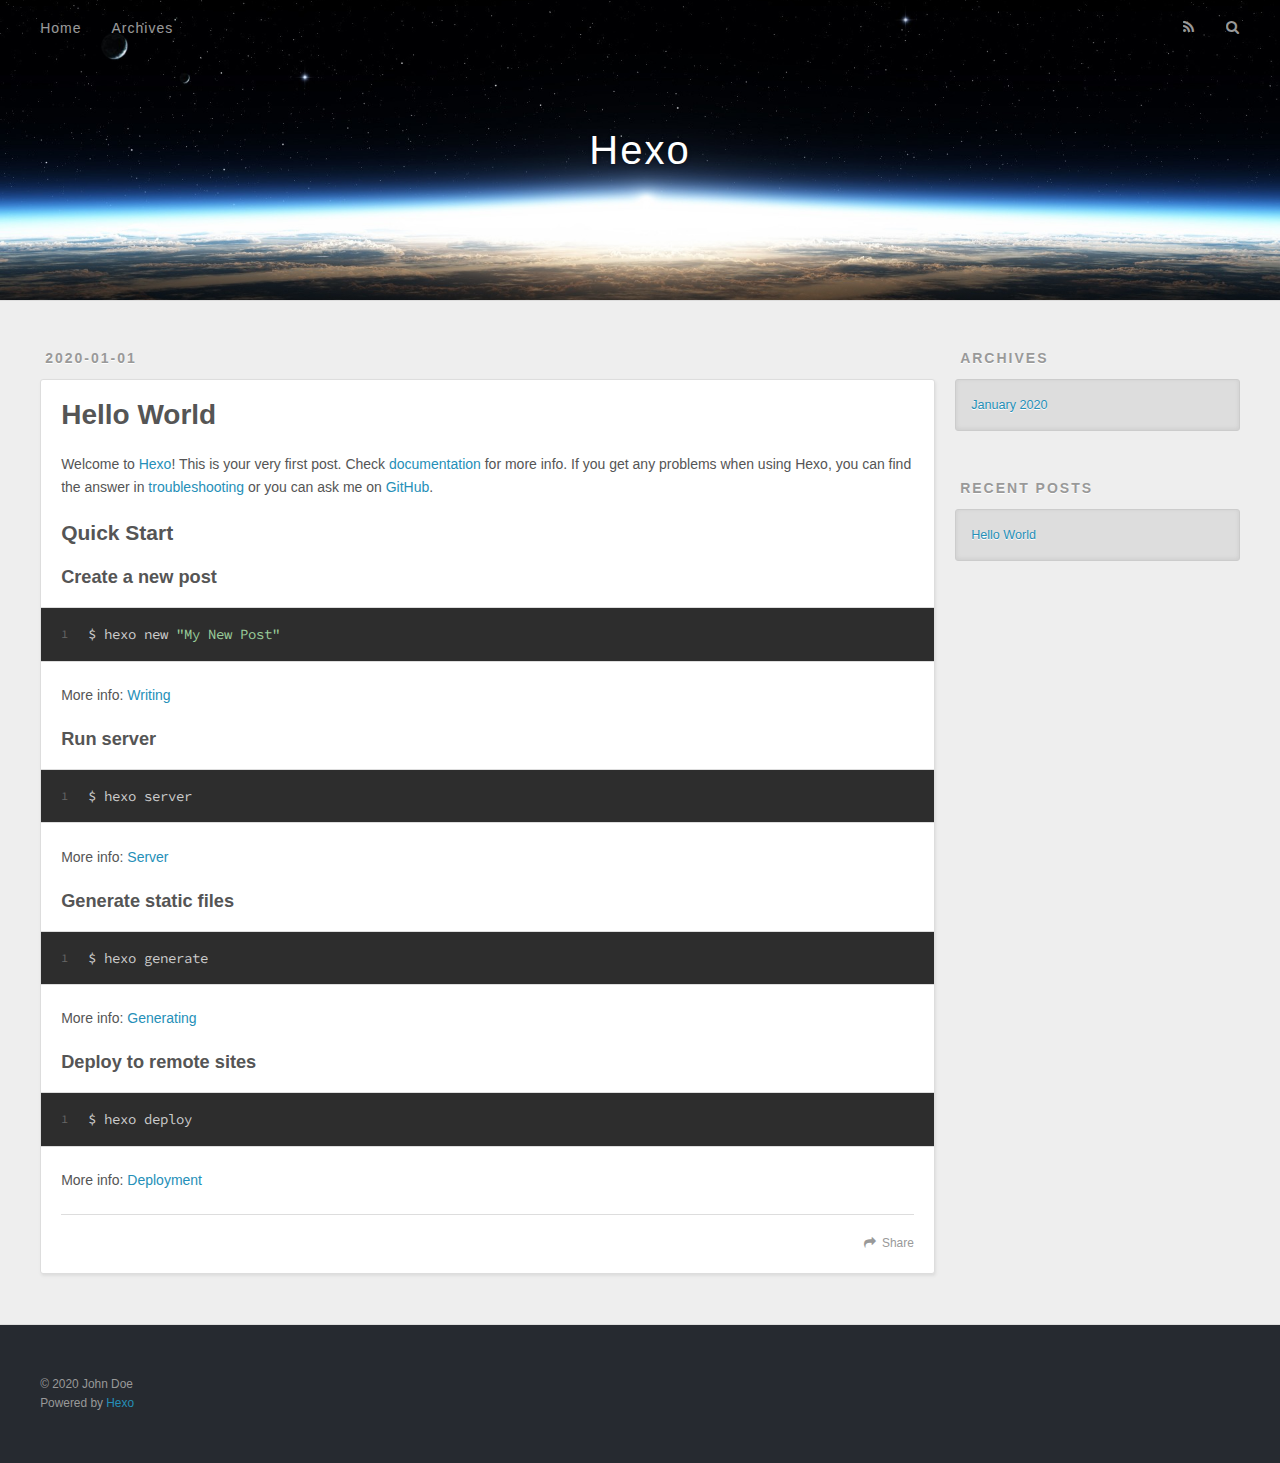
==== index.html @ fbe67709 "Site updated: 2020-01-01 16:52:00" ====
<!DOCTYPE html>
<html>
<head>
  <meta charset="utf-8">
  

  
  <title>Hexo</title>
  <meta name="viewport" content="width=device-width, initial-scale=1, maximum-scale=1">
  <meta property="og:type" content="website">
<meta property="og:title" content="Hexo">
<meta property="og:url" content="http://yoursite.com/index.html">
<meta property="og:site_name" content="Hexo">
<meta property="og:locale" content="en_US">
<meta property="article:author" content="John Doe">
<meta name="twitter:card" content="summary">
  
    <link rel="alternate" href="/atom.xml" title="Hexo" type="application/atom+xml">
  
  
    <link rel="icon" href="/favicon.png">
  
  
    <link href="//fonts.googleapis.com/css?family=Source+Code+Pro" rel="stylesheet" type="text/css">
  
  
<link rel="stylesheet" href="/css/style.css">

<meta name="generator" content="Hexo 4.2.0"></head>

<body>
  <div id="container">
    <div id="wrap">
      <header id="header">
  <div id="banner"></div>
  <div id="header-outer" class="outer">
    <div id="header-title" class="inner">
      <h1 id="logo-wrap">
        <a href="/" id="logo">Hexo</a>
      </h1>
      
    </div>
    <div id="header-inner" class="inner">
      <nav id="main-nav">
        <a id="main-nav-toggle" class="nav-icon"></a>
        
          <a class="main-nav-link" href="/">Home</a>
        
          <a class="main-nav-link" href="/archives">Archives</a>
        
      </nav>
      <nav id="sub-nav">
        
          <a id="nav-rss-link" class="nav-icon" href="/atom.xml" title="RSS Feed"></a>
        
        <a id="nav-search-btn" class="nav-icon" title="Search"></a>
      </nav>
      <div id="search-form-wrap">
        <form action="//google.com/search" method="get" accept-charset="UTF-8" class="search-form"><input type="search" name="q" class="search-form-input" placeholder="Search"><button type="submit" class="search-form-submit">&#xF002;</button><input type="hidden" name="sitesearch" value="http://yoursite.com"></form>
      </div>
    </div>
  </div>
</header>
      <div class="outer">
        <section id="main">
  
    <article id="post-hello-world" class="article article-type-post" itemscope itemprop="blogPost">
  <div class="article-meta">
    <a href="/2020/01/01/hello-world/" class="article-date">
  <time datetime="2020-01-01T08:36:13.190Z" itemprop="datePublished">2020-01-01</time>
</a>
    
  </div>
  <div class="article-inner">
    
    
      <header class="article-header">
        
  
    <h1 itemprop="name">
      <a class="article-title" href="/2020/01/01/hello-world/">Hello World</a>
    </h1>
  

      </header>
    
    <div class="article-entry" itemprop="articleBody">
      
        <p>Welcome to <a href="https://hexo.io/" target="_blank" rel="noopener">Hexo</a>! This is your very first post. Check <a href="https://hexo.io/docs/" target="_blank" rel="noopener">documentation</a> for more info. If you get any problems when using Hexo, you can find the answer in <a href="https://hexo.io/docs/troubleshooting.html" target="_blank" rel="noopener">troubleshooting</a> or you can ask me on <a href="https://github.com/hexojs/hexo/issues" target="_blank" rel="noopener">GitHub</a>.</p>
<h2 id="Quick-Start"><a href="#Quick-Start" class="headerlink" title="Quick Start"></a>Quick Start</h2><h3 id="Create-a-new-post"><a href="#Create-a-new-post" class="headerlink" title="Create a new post"></a>Create a new post</h3><figure class="highlight bash"><table><tr><td class="gutter"><pre><span class="line">1</span><br></pre></td><td class="code"><pre><span class="line">$ hexo new <span class="string">"My New Post"</span></span><br></pre></td></tr></table></figure>

<p>More info: <a href="https://hexo.io/docs/writing.html" target="_blank" rel="noopener">Writing</a></p>
<h3 id="Run-server"><a href="#Run-server" class="headerlink" title="Run server"></a>Run server</h3><figure class="highlight bash"><table><tr><td class="gutter"><pre><span class="line">1</span><br></pre></td><td class="code"><pre><span class="line">$ hexo server</span><br></pre></td></tr></table></figure>

<p>More info: <a href="https://hexo.io/docs/server.html" target="_blank" rel="noopener">Server</a></p>
<h3 id="Generate-static-files"><a href="#Generate-static-files" class="headerlink" title="Generate static files"></a>Generate static files</h3><figure class="highlight bash"><table><tr><td class="gutter"><pre><span class="line">1</span><br></pre></td><td class="code"><pre><span class="line">$ hexo generate</span><br></pre></td></tr></table></figure>

<p>More info: <a href="https://hexo.io/docs/generating.html" target="_blank" rel="noopener">Generating</a></p>
<h3 id="Deploy-to-remote-sites"><a href="#Deploy-to-remote-sites" class="headerlink" title="Deploy to remote sites"></a>Deploy to remote sites</h3><figure class="highlight bash"><table><tr><td class="gutter"><pre><span class="line">1</span><br></pre></td><td class="code"><pre><span class="line">$ hexo deploy</span><br></pre></td></tr></table></figure>

<p>More info: <a href="https://hexo.io/docs/one-command-deployment.html" target="_blank" rel="noopener">Deployment</a></p>

      
    </div>
    <footer class="article-footer">
      <a data-url="http://yoursite.com/2020/01/01/hello-world/" data-id="ck4v1vzx70000rkmv6e3d9djo" class="article-share-link">Share</a>
      
      
    </footer>
  </div>
  
</article>


  


</section>
        
          <aside id="sidebar">
  
    

  
    

  
    
  
    
  <div class="widget-wrap">
    <h3 class="widget-title">Archives</h3>
    <div class="widget">
      <ul class="archive-list"><li class="archive-list-item"><a class="archive-list-link" href="/archives/2020/01/">January 2020</a></li></ul>
    </div>
  </div>


  
    
  <div class="widget-wrap">
    <h3 class="widget-title">Recent Posts</h3>
    <div class="widget">
      <ul>
        
          <li>
            <a href="/2020/01/01/hello-world/">Hello World</a>
          </li>
        
      </ul>
    </div>
  </div>

  
</aside>
        
      </div>
      <footer id="footer">
  
  <div class="outer">
    <div id="footer-info" class="inner">
      &copy; 2020 John Doe<br>
      Powered by <a href="http://hexo.io/" target="_blank">Hexo</a>
    </div>
  </div>
</footer>
    </div>
    <nav id="mobile-nav">
  
    <a href="/" class="mobile-nav-link">Home</a>
  
    <a href="/archives" class="mobile-nav-link">Archives</a>
  
</nav>
    

<script src="//ajax.googleapis.com/ajax/libs/jquery/2.0.3/jquery.min.js"></script>


  
<link rel="stylesheet" href="/fancybox/jquery.fancybox.css">

  
<script src="/fancybox/jquery.fancybox.pack.js"></script>




<script src="/js/script.js"></script>




  </div>
</body>
</html>
---- css/style.css ----
body {
  width: 100%;
}
body:before,
body:after {
  content: "";
  display: table;
}
body:after {
  clear: both;
}
html,
body,
div,
span,
applet,
object,
iframe,
h1,
h2,
h3,
h4,
h5,
h6,
p,
blockquote,
pre,
a,
abbr,
acronym,
address,
big,
cite,
code,
del,
dfn,
em,
img,
ins,
kbd,
q,
s,
samp,
small,
strike,
strong,
sub,
sup,
tt,
var,
dl,
dt,
dd,
ol,
ul,
li,
fieldset,
form,
label,
legend,
table,
caption,
tbody,
tfoot,
thead,
tr,
th,
td {
  margin: 0;
  padding: 0;
  border: 0;
  outline: 0;
  font-weight: inherit;
  font-style: inherit;
  font-family: inherit;
  font-size: 100%;
  vertical-align: baseline;
}
body {
  line-height: 1;
  color: #000;
  background: #fff;
}
ol,
ul {
  list-style: none;
}
table {
  border-collapse: separate;
  border-spacing: 0;
  vertical-align: middle;
}
caption,
th,
td {
  text-align: left;
  font-weight: normal;
  vertical-align: middle;
}
a img {
  border: none;
}
input,
button {
  margin: 0;
  padding: 0;
}
input::-moz-focus-inner,
button::-moz-focus-inner {
  border: 0;
  padding: 0;
}
@font-face {
  font-family: FontAwesome;
  font-style: normal;
  font-weight: normal;
  src: url("fonts/fontawesome-webfont.eot?v=#4.0.3");
  src: url("fonts/fontawesome-webfont.eot?#iefix&v=#4.0.3") format("embedded-opentype"), url("fonts/fontawesome-webfont.woff?v=#4.0.3") format("woff"), url("fonts/fontawesome-webfont.ttf?v=#4.0.3") format("truetype"), url("fonts/fontawesome-webfont.svg#fontawesomeregular?v=#4.0.3") format("svg");
}
html,
body,
#container {
  height: 100%;
}
body {
  background: #eee;
  font: 14px -apple-system, BlinkMacSystemFont, "Segoe UI", "Roboto", "Oxygen", "Ubuntu", "Cantarell", "Fira Sans", "Droid Sans", "Helvetica Neue", sans-serif;
  -webkit-text-size-adjust: 100%;
}
.outer {
  max-width: 1220px;
  margin: 0 auto;
  padding: 0 20px;
}
.outer:before,
.outer:after {
  content: "";
  display: table;
}
.outer:after {
  clear: both;
}
.inner {
  display: inline;
  float: left;
  width: 98.33333333333333%;
  margin: 0 0.833333333333333%;
}
.left,
.alignleft {
  float: left;
}
.right,
.alignright {
  float: right;
}
.clear {
  clear: both;
}
#container {
  position: relative;
}
.mobile-nav-on {
  overflow: hidden;
}
#wrap {
  height: 100%;
  width: 100%;
  position: absolute;
  top: 0;
  left: 0;
  -webkit-transition: 0.2s ease-out;
  -moz-transition: 0.2s ease-out;
  -ms-transition: 0.2s ease-out;
  transition: 0.2s ease-out;
  z-index: 1;
  background: #eee;
}
.mobile-nav-on #wrap {
  left: 280px;
}
@media screen and (min-width: 768px) {
  #main {
    display: inline;
    float: left;
    width: 73.33333333333333%;
    margin: 0 0.833333333333333%;
  }
}
.article-date,
.article-category-link,
.archive-year,
.widget-title {
  text-decoration: none;
  text-transform: uppercase;
  letter-spacing: 2px;
  color: #999;
  margin-bottom: 1em;
  margin-left: 5px;
  line-height: 1em;
  text-shadow: 0 1px #fff;
  font-weight: bold;
}
.article-inner,
.archive-article-inner {
  background: #fff;
  -webkit-box-shadow: 1px 2px 3px #ddd;
  box-shadow: 1px 2px 3px #ddd;
  border: 1px solid #ddd;
  border-radius: 3px;
}
.article-entry h1,
.widget h1 {
  font-size: 2em;
}
.article-entry h2,
.widget h2 {
  font-size: 1.5em;
}
.article-entry h3,
.widget h3 {
  font-size: 1.3em;
}
.article-entry h4,
.widget h4 {
  font-size: 1.2em;
}
.article-entry h5,
.widget h5 {
  font-size: 1em;
}
.article-entry h6,
.widget h6 {
  font-size: 1em;
  color: #999;
}
.article-entry hr,
.widget hr {
  border: 1px dashed #ddd;
}
.article-entry strong,
.widget strong {
  font-weight: bold;
}
.article-entry em,
.widget em,
.article-entry cite,
.widget cite {
  font-style: italic;
}
.article-entry sup,
.widget sup,
.article-entry sub,
.widget sub {
  font-size: 0.75em;
  line-height: 0;
  position: relative;
  vertical-align: baseline;
}
.article-entry sup,
.widget sup {
  top: -0.5em;
}
.article-entry sub,
.widget sub {
  bottom: -0.2em;
}
.article-entry small,
.widget small {
  font-size: 0.85em;
}
.article-entry acronym,
.widget acronym,
.article-entry abbr,
.widget abbr {
  border-bottom: 1px dotted;
}
.article-entry ul,
.widget ul,
.article-entry ol,
.widget ol,
.article-entry dl,
.widget dl {
  margin: 0 20px;
  line-height: 1.6em;
}
.article-entry ul ul,
.widget ul ul,
.article-entry ol ul,
.widget ol ul,
.article-entry ul ol,
.widget ul ol,
.article-entry ol ol,
.widget ol ol {
  margin-top: 0;
  margin-bottom: 0;
}
.article-entry ul,
.widget ul {
  list-style: disc;
}
.article-entry ol,
.widget ol {
  list-style: decimal;
}
.article-entry dt,
.widget dt {
  font-weight: bold;
}
#header {
  height: 300px;
  position: relative;
  border-bottom: 1px solid #ddd;
}
#header:before,
#header:after {
  content: "";
  position: absolute;
  left: 0;
  right: 0;
  height: 40px;
}
#header:before {
  top: 0;
  background: -webkit-linear-gradient(rgba(0,0,0,0.2), transparent);
  background: -moz-linear-gradient(rgba(0,0,0,0.2), transparent);
  background: -ms-linear-gradient(rgba(0,0,0,0.2), transparent);
  background: linear-gradient(rgba(0,0,0,0.2), transparent);
}
#header:after {
  bottom: 0;
  background: -webkit-linear-gradient(transparent, rgba(0,0,0,0.2));
  background: -moz-linear-gradient(transparent, rgba(0,0,0,0.2));
  background: -ms-linear-gradient(transparent, rgba(0,0,0,0.2));
  background: linear-gradient(transparent, rgba(0,0,0,0.2));
}
#header-outer {
  height: 100%;
  position: relative;
}
#header-inner {
  position: relative;
  overflow: hidden;
}
#banner {
  position: absolute;
  top: 0;
  left: 0;
  width: 100%;
  height: 100%;
  background: url("images/banner.jpg") center #000;
  -webkit-background-size: cover;
  -moz-background-size: cover;
  background-size: cover;
  z-index: -1;
}
#header-title {
  text-align: center;
  height: 40px;
  position: absolute;
  top: 50%;
  left: 0;
  margin-top: -20px;
}
#logo,
#subtitle {
  text-decoration: none;
  color: #fff;
  font-weight: 300;
  text-shadow: 0 1px 4px rgba(0,0,0,0.3);
}
#logo {
  font-size: 40px;
  line-height: 40px;
  letter-spacing: 2px;
}
#subtitle {
  font-size: 16px;
  line-height: 16px;
  letter-spacing: 1px;
}
#subtitle-wrap {
  margin-top: 16px;
}
#main-nav {
  float: left;
  margin-left: -15px;
}
.nav-icon,
.main-nav-link {
  float: left;
  color: #fff;
  opacity: 0.6;
  text-decoration: none;
  text-shadow: 0 1px rgba(0,0,0,0.2);
  -webkit-transition: opacity 0.2s;
  -moz-transition: opacity 0.2s;
  -ms-transition: opacity 0.2s;
  transition: opacity 0.2s;
  display: block;
  padding: 20px 15px;
}
.nav-icon:hover,
.main-nav-link:hover {
  opacity: 1;
}
.nav-icon {
  font-family: FontAwesome;
  text-align: center;
  font-size: 14px;
  width: 14px;
  height: 14px;
  padding: 20px 15px;
  position: relative;
  cursor: pointer;
}
.main-nav-link {
  font-weight: 300;
  letter-spacing: 1px;
}
@media screen and (max-width: 479px) {
  .main-nav-link {
    display: none;
  }
}
#main-nav-toggle {
  display: none;
}
#main-nav-toggle:before {
  content: "\f0c9";
}
@media screen and (max-width: 479px) {
  #main-nav-toggle {
    display: block;
  }
}
#sub-nav {
  float: right;
  margin-right: -15px;
}
#nav-rss-link:before {
  content: "\f09e";
}
#nav-search-btn:before {
  content: "\f002";
}
#search-form-wrap {
  position: absolute;
  top: 15px;
  width: 150px;
  height: 30px;
  right: -150px;
  opacity: 0;
  -webkit-transition: 0.2s ease-out;
  -moz-transition: 0.2s ease-out;
  -ms-transition: 0.2s ease-out;
  transition: 0.2s ease-out;
}
#search-form-wrap.on {
  opacity: 1;
  right: 0;
}
@media screen and (max-width: 479px) {
  #search-form-wrap {
    width: 100%;
    right: -100%;
  }
}
.search-form {
  position: absolute;
  top: 0;
  left: 0;
  right: 0;
  background: #fff;
  padding: 5px 15px;
  border-radius: 15px;
  -webkit-box-shadow: 0 0 10px rgba(0,0,0,0.3);
  box-shadow: 0 0 10px rgba(0,0,0,0.3);
}
.search-form-input {
  border: none;
  background: none;
  color: #555;
  width: 100%;
  font: 13px -apple-system, BlinkMacSystemFont, "Segoe UI", "Roboto", "Oxygen", "Ubuntu", "Cantarell", "Fira Sans", "Droid Sans", "Helvetica Neue", sans-serif;
  outline: none;
}
.search-form-input::-webkit-search-results-decoration,
.search-form-input::-webkit-search-cancel-button {
  -webkit-appearance: none;
}
.search-form-submit {
  position: absolute;
  top: 50%;
  right: 10px;
  margin-top: -7px;
  font: 13px FontAwesome;
  border: none;
  background: none;
  color: #bbb;
  cursor: pointer;
}
.search-form-submit:hover,
.search-form-submit:focus {
  color: #777;
}
.article {
  margin: 50px 0;
}
.article-inner {
  overflow: hidden;
}
.article-meta:before,
.article-meta:after {
  content: "";
  display: table;
}
.article-meta:after {
  clear: both;
}
.article-date {
  float: left;
}
.article-category {
  float: left;
  line-height: 1em;
  color: #ccc;
  text-shadow: 0 1px #fff;
  margin-left: 8px;
}
.article-category:before {
  content: "\2022";
}
.article-category-link {
  margin: 0 12px 1em;
}
.article-header {
  padding: 20px 20px 0;
}
.article-title {
  text-decoration: none;
  font-size: 2em;
  font-weight: bold;
  color: #555;
  line-height: 1.1em;
  -webkit-transition: color 0.2s;
  -moz-transition: color 0.2s;
  -ms-transition: color 0.2s;
  transition: color 0.2s;
}
a.article-title:hover {
  color: #258fb8;
}
.article-entry {
  color: #555;
  padding: 0 20px;
}
.article-entry:before,
.article-entry:after {
  content: "";
  display: table;
}
.article-entry:after {
  clear: both;
}
.article-entry p,
.article-entry table {
  line-height: 1.6em;
  margin: 1.6em 0;
}
.article-entry h1,
.article-entry h2,
.article-entry h3,
.article-entry h4,
.article-entry h5,
.article-entry h6 {
  font-weight: bold;
}
.article-entry h1,
.article-entry h2,
.article-entry h3,
.article-entry h4,
.article-entry h5,
.article-entry h6 {
  line-height: 1.1em;
  margin: 1.1em 0;
}
.article-entry a {
  color: #258fb8;
  text-decoration: none;
}
.article-entry a:hover {
  text-decoration: underline;
}
.article-entry ul,
.article-entry ol,
.article-entry dl {
  margin-top: 1.6em;
  margin-bottom: 1.6em;
}
.article-entry img,
.article-entry video {
  max-width: 100%;
  height: auto;
  display: block;
  margin: auto;
}
.article-entry iframe {
  border: none;
}
.article-entry table {
  width: 100%;
  border-collapse: collapse;
  border-spacing: 0;
}
.article-entry th {
  font-weight: bold;
  border-bottom: 3px solid #ddd;
  padding-bottom: 0.5em;
}
.article-entry td {
  border-bottom: 1px solid #ddd;
  padding: 10px 0;
}
.article-entry blockquote {
  font-family: Georgia, "Times New Roman", serif;
  font-size: 1.4em;
  margin: 1.6em 20px;
  text-align: center;
}
.article-entry blockquote footer {
  font-size: 14px;
  margin: 1.6em 0;
  font-family: -apple-system, BlinkMacSystemFont, "Segoe UI", "Roboto", "Oxygen", "Ubuntu", "Cantarell", "Fira Sans", "Droid Sans", "Helvetica Neue", sans-serif;
}
.article-entry blockquote footer cite:before {
  content: "—";
  padding: 0 0.5em;
}
.article-entry .pullquote {
  text-align: left;
  width: 45%;
  margin: 0;
}
.article-entry .pullquote.left {
  margin-left: 0.5em;
  margin-right: 1em;
}
.article-entry .pullquote.right {
  margin-right: 0.5em;
  margin-left: 1em;
}
.article-entry .caption {
  color: #999;
  display: block;
  font-size: 0.9em;
  margin-top: 0.5em;
  position: relative;
  text-align: center;
}
.article-entry .video-container {
  position: relative;
  padding-top: 56.25%;
  height: 0;
  overflow: hidden;
}
.article-entry .video-container iframe,
.article-entry .video-container object,
.article-entry .video-container embed {
  position: absolute;
  top: 0;
  left: 0;
  width: 100%;
  height: 100%;
  margin-top: 0;
}
.article-more-link a {
  display: inline-block;
  line-height: 1em;
  padding: 6px 15px;
  border-radius: 15px;
  background: #eee;
  color: #999;
  text-shadow: 0 1px #fff;
  text-decoration: none;
}
.article-more-link a:hover {
  background: #258fb8;
  color: #fff;
  text-decoration: none;
  text-shadow: 0 1px #1e7293;
}
.article-footer {
  font-size: 0.85em;
  line-height: 1.6em;
  border-top: 1px solid #ddd;
  padding-top: 1.6em;
  margin: 0 20px 20px;
}
.article-footer:before,
.article-footer:after {
  content: "";
  display: table;
}
.article-footer:after {
  clear: both;
}
.article-footer a {
  color: #999;
  text-decoration: none;
}
.article-footer a:hover {
  color: #555;
}
.article-tag-list-item {
  float: left;
  margin-right: 10px;
}
.article-tag-list-link:before {
  content: "#";
}
.article-comment-link {
  float: right;
}
.article-comment-link:before {
  content: "\f075";
  font-family: FontAwesome;
  padding-right: 8px;
}
.article-share-link {
  cursor: pointer;
  float: right;
  margin-left: 20px;
}
.article-share-link:before {
  content: "\f064";
  font-family: FontAwesome;
  padding-right: 6px;
}
#article-nav {
  position: relative;
}
#article-nav:before,
#article-nav:after {
  content: "";
  display: table;
}
#article-nav:after {
  clear: both;
}
@media screen and (min-width: 768px) {
  #article-nav {
    margin: 50px 0;
  }
  #article-nav:before {
    width: 8px;
    height: 8px;
    position: absolute;
    top: 50%;
    left: 50%;
    margin-top: -4px;
    margin-left: -4px;
    content: "";
    border-radius: 50%;
    background: #ddd;
    -webkit-box-shadow: 0 1px 2px #fff;
    box-shadow: 0 1px 2px #fff;
  }
}
.article-nav-link-wrap {
  text-decoration: none;
  text-shadow: 0 1px #fff;
  color: #999;
  -webkit-box-sizing: border-box;
  -moz-box-sizing: border-box;
  box-sizing: border-box;
  margin-top: 50px;
  text-align: center;
  display: block;
}
.article-nav-link-wrap:hover {
  color: #555;
}
@media screen and (min-width: 768px) {
  .article-nav-link-wrap {
    width: 50%;
    margin-top: 0;
  }
}
@media screen and (min-width: 768px) {
  #article-nav-newer {
    float: left;
    text-align: right;
    padding-right: 20px;
  }
}
@media screen and (min-width: 768px) {
  #article-nav-older {
    float: right;
    text-align: left;
    padding-left: 20px;
  }
}
.article-nav-caption {
  text-transform: uppercase;
  letter-spacing: 2px;
  color: #ddd;
  line-height: 1em;
  font-weight: bold;
}
#article-nav-newer .article-nav-caption {
  margin-right: -2px;
}
.article-nav-title {
  font-size: 0.85em;
  line-height: 1.6em;
  margin-top: 0.5em;
}
.article-share-box {
  position: absolute;
  display: none;
  background: #fff;
  -webkit-box-shadow: 1px 2px 10px rgba(0,0,0,0.2);
  box-shadow: 1px 2px 10px rgba(0,0,0,0.2);
  border-radius: 3px;
  margin-left: -145px;
  overflow: hidden;
  z-index: 1;
}
.article-share-box.on {
  display: block;
}
.article-share-input {
  width: 100%;
  background: none;
  -webkit-box-sizing: border-box;
  -moz-box-sizing: border-box;
  box-sizing: border-box;
  font: 14px -apple-system, BlinkMacSystemFont, "Segoe UI", "Roboto", "Oxygen", "Ubuntu", "Cantarell", "Fira Sans", "Droid Sans", "Helvetica Neue", sans-serif;
  padding: 0 15px;
  color: #555;
  outline: none;
  border: 1px solid #ddd;
  border-radius: 3px 3px 0 0;
  height: 36px;
  line-height: 36px;
}
.article-share-links {
  background: #eee;
}
.article-share-links:before,
.article-share-links:after {
  content: "";
  display: table;
}
.article-share-links:after {
  clear: both;
}
.article-share-twitter,
.article-share-facebook,
.article-share-pinterest,
.article-share-google {
  width: 50px;
  height: 36px;
  display: block;
  float: left;
  position: relative;
  color: #999;
  text-shadow: 0 1px #fff;
}
.article-share-twitter:before,
.article-share-facebook:before,
.article-share-pinterest:before,
.article-share-google:before {
  font-size: 20px;
  font-family: FontAwesome;
  width: 20px;
  height: 20px;
  position: absolute;
  top: 50%;
  left: 50%;
  margin-top: -10px;
  margin-left: -10px;
  text-align: center;
}
.article-share-twitter:hover,
.article-share-facebook:hover,
.article-share-pinterest:hover,
.article-share-google:hover {
  color: #fff;
}
.article-share-twitter:before {
  content: "\f099";
}
.article-share-twitter:hover {
  background: #00aced;
  text-shadow: 0 1px #008abe;
}
.article-share-facebook:before {
  content: "\f09a";
}
.article-share-facebook:hover {
  background: #3b5998;
  text-shadow: 0 1px #2f477a;
}
.article-share-pinterest:before {
  content: "\f0d2";
}
.article-share-pinterest:hover {
  background: #cb2027;
  text-shadow: 0 1px #a21a1f;
}
.article-share-google:before {
  content: "\f0d5";
}
.article-share-google:hover {
  background: #dd4b39;
  text-shadow: 0 1px #be3221;
}
.article-gallery {
  background: #000;
  position: relative;
}
.article-gallery-photos {
  position: relative;
  overflow: hidden;
}
.article-gallery-img {
  display: none;
  max-width: 100%;
}
.article-gallery-img:first-child {
  display: block;
}
.article-gallery-img.loaded {
  position: absolute;
  display: block;
}
.article-gallery-img img {
  display: block;
  max-width: 100%;
  margin: 0 auto;
}
#comments {
  background: #fff;
  -webkit-box-shadow: 1px 2px 3px #ddd;
  box-shadow: 1px 2px 3px #ddd;
  padding: 20px;
  border: 1px solid #ddd;
  border-radius: 3px;
  margin: 50px 0;
}
#comments a {
  color: #258fb8;
}
.archives-wrap {
  margin: 50px 0;
}
.archives:before,
.archives:after {
  content: "";
  display: table;
}
.archives:after {
  clear: both;
}
.archive-year-wrap {
  margin-bottom: 1em;
}
.archives {
  -webkit-column-gap: 10px;
  -moz-column-gap: 10px;
  column-gap: 10px;
}
@media screen and (min-width: 480px) and (max-width: 767px) {
  .archives {
    -webkit-column-count: 2;
    -moz-column-count: 2;
    column-count: 2;
  }
}
@media screen and (min-width: 768px) {
  .archives {
    -webkit-column-count: 3;
    -moz-column-count: 3;
    column-count: 3;
  }
}
.archive-article {
  -webkit-column-break-inside: avoid;
  page-break-inside: avoid;
  overflow: hidden;
  break-inside: avoid-column;
}
.archive-article-inner {
  padding: 10px;
  margin-bottom: 15px;
}
.archive-article-title {
  text-decoration: none;
  font-weight: bold;
  color: #555;
  -webkit-transition: color 0.2s;
  -moz-transition: color 0.2s;
  -ms-transition: color 0.2s;
  transition: color 0.2s;
  line-height: 1.6em;
}
.archive-article-title:hover {
  color: #258fb8;
}
.archive-article-footer {
  margin-top: 1em;
}
.archive-article-date {
  color: #999;
  text-decoration: none;
  font-size: 0.85em;
  line-height: 1em;
  margin-bottom: 0.5em;
  display: block;
}
#page-nav {
  margin: 50px auto;
  background: #fff;
  -webkit-box-shadow: 1px 2px 3px #ddd;
  box-shadow: 1px 2px 3px #ddd;
  border: 1px solid #ddd;
  border-radius: 3px;
  text-align: center;
  color: #999;
  overflow: hidden;
}
#page-nav:before,
#page-nav:after {
  content: "";
  display: table;
}
#page-nav:after {
  clear: both;
}
#page-nav a,
#page-nav span {
  padding: 10px 20px;
  line-height: 1;
  height: 2ex;
}
#page-nav a {
  color: #999;
  text-decoration: none;
}
#page-nav a:hover {
  background: #999;
  color: #fff;
}
#page-nav .prev {
  float: left;
}
#page-nav .next {
  float: right;
}
#page-nav .page-number {
  display: inline-block;
}
@media screen and (max-width: 479px) {
  #page-nav .page-number {
    display: none;
  }
}
#page-nav .current {
  color: #555;
  font-weight: bold;
}
#page-nav .space {
  color: #ddd;
}
#footer {
  background: #262a30;
  padding: 50px 0;
  border-top: 1px solid #ddd;
  color: #999;
}
#footer a {
  color: #258fb8;
  text-decoration: none;
}
#footer a:hover {
  text-decoration: underline;
}
#footer-info {
  line-height: 1.6em;
  font-size: 0.85em;
}
.article-entry pre,
.article-entry .highlight {
  background: #2d2d2d;
  margin: 0 -20px;
  padding: 15px 20px;
  border-style: solid;
  border-color: #ddd;
  border-width: 1px 0;
  overflow: auto;
  color: #ccc;
  line-height: 22.400000000000002px;
}
.article-entry .highlight .gutter pre,
.article-entry .gist .gist-file .gist-data .line-numbers {
  color: #666;
  font-size: 0.85em;
}
.article-entry pre,
.article-entry code {
  font-family: "Source Code Pro", Consolas, Monaco, Menlo, Consolas, monospace;
}
.article-entry code {
  background: #eee;
  text-shadow: 0 1px #fff;
  padding: 0 0.3em;
}
.article-entry pre code {
  background: none;
  text-shadow: none;
  padding: 0;
}
.article-entry .highlight pre {
  border: none;
  margin: 0;
  padding: 0;
}
.article-entry .highlight table {
  margin: 0;
  width: auto;
}
.article-entry .highlight td {
  border: none;
  padding: 0;
}
.article-entry .highlight figcaption {
  font-size: 0.85em;
  color: #999;
  line-height: 1em;
  margin-bottom: 1em;
}
.article-entry .highlight figcaption:before,
.article-entry .highlight figcaption:after {
  content: "";
  display: table;
}
.article-entry .highlight figcaption:after {
  clear: both;
}
.article-entry .highlight figcaption a {
  float: right;
}
.article-entry .highlight .gutter pre {
  text-align: right;
  padding-right: 20px;
}
.article-entry .highlight .line {
  height: 22.400000000000002px;
}
.article-entry .highlight .line.marked {
  background: #515151;
}
.article-entry .gist {
  margin: 0 -20px;
  border-style: solid;
  border-color: #ddd;
  border-width: 1px 0;
  background: #2d2d2d;
  padding: 15px 20px 15px 0;
}
.article-entry .gist .gist-file {
  border: none;
  font-family: "Source Code Pro", Consolas, Monaco, Menlo, Consolas, monospace;
  margin: 0;
}
.article-entry .gist .gist-file .gist-data {
  background: none;
  border: none;
}
.article-entry .gist .gist-file .gist-data .line-numbers {
  background: none;
  border: none;
  padding: 0 20px 0 0;
}
.article-entry .gist .gist-file .gist-data .line-data {
  padding: 0 !important;
}
.article-entry .gist .gist-file .highlight {
  margin: 0;
  padding: 0;
  border: none;
}
.article-entry .gist .gist-file .gist-meta {
  background: #2d2d2d;
  color: #999;
  font: 0.85em -apple-system, BlinkMacSystemFont, "Segoe UI", "Roboto", "Oxygen", "Ubuntu", "Cantarell", "Fira Sans", "Droid Sans", "Helvetica Neue", sans-serif;
  text-shadow: 0 0;
  padding: 0;
  margin-top: 1em;
  margin-left: 20px;
}
.article-entry .gist .gist-file .gist-meta a {
  color: #258fb8;
  font-weight: normal;
}
.article-entry .gist .gist-file .gist-meta a:hover {
  text-decoration: underline;
}
pre .comment,
pre .title {
  color: #999;
}
pre .variable,
pre .attribute,
pre .tag,
pre .regexp,
pre .ruby .constant,
pre .xml .tag .title,
pre .xml .pi,
pre .xml .doctype,
pre .html .doctype,
pre .css .id,
pre .css .class,
pre .css .pseudo {
  color: #f2777a;
}
pre .number,
pre .preprocessor,
pre .built_in,
pre .literal,
pre .params,
pre .constant {
  color: #f99157;
}
pre .class,
pre .ruby .class .title,
pre .css .rules .attribute {
  color: #9c9;
}
pre .string,
pre .value,
pre .inheritance,
pre .header,
pre .ruby .symbol,
pre .xml .cdata {
  color: #9c9;
}
pre .css .hexcolor {
  color: #6cc;
}
pre .function,
pre .python .decorator,
pre .python .title,
pre .ruby .function .title,
pre .ruby .title .keyword,
pre .perl .sub,
pre .javascript .title,
pre .coffeescript .title {
  color: #69c;
}
pre .keyword,
pre .javascript .function {
  color: #c9c;
}
@media screen and (max-width: 479px) {
  #mobile-nav {
    position: absolute;
    top: 0;
    left: 0;
    width: 280px;
    height: 100%;
    background: #191919;
    border-right: 1px solid #fff;
  }
}
@media screen and (max-width: 479px) {
  .mobile-nav-link {
    display: block;
    color: #999;
    text-decoration: none;
    padding: 15px 20px;
    font-weight: bold;
  }
  .mobile-nav-link:hover {
    color: #fff;
  }
}
@media screen and (min-width: 768px) {
  #sidebar {
    display: inline;
    float: left;
    width: 23.333333333333332%;
    margin: 0 0.833333333333333%;
  }
}
.widget-wrap {
  margin: 50px 0;
}
.widget {
  color: #777;
  text-shadow: 0 1px #fff;
  background: #ddd;
  -webkit-box-shadow: 0 -1px 4px #ccc inset;
  box-shadow: 0 -1px 4px #ccc inset;
  border: 1px solid #ccc;
  padding: 15px;
  border-radius: 3px;
}
.widget a {
  color: #258fb8;
  text-decoration: none;
}
.widget a:hover {
  text-decoration: underline;
}
.widget ul ul,
.widget ol ul,
.widget dl ul,
.widget ul ol,
.widget ol ol,
.widget dl ol,
.widget ul dl,
.widget ol dl,
.widget dl dl {
  margin-left: 15px;
  list-style: disc;
}
.widget {
  line-height: 1.6em;
  word-wrap: break-word;
  font-size: 0.9em;
}
.widget ul,
.widget ol {
  list-style: none;
  margin: 0;
}
.widget ul ul,
.widget ol ul,
.widget ul ol,
.widget ol ol {
  margin: 0 20px;
}
.widget ul ul,
.widget ol ul {
  list-style: disc;
}
.widget ul ol,
.widget ol ol {
  list-style: decimal;
}
.category-list-count,
.tag-list-count,
.archive-list-count {
  padding-left: 5px;
  color: #999;
  font-size: 0.85em;
}
.category-list-count:before,
.tag-list-count:before,
.archive-list-count:before {
  content: "(";
}
.category-list-count:after,
.tag-list-count:after,
.archive-list-count:after {
  content: ")";
}
.tagcloud a {
  margin-right: 5px;
  display: inline-block;
}
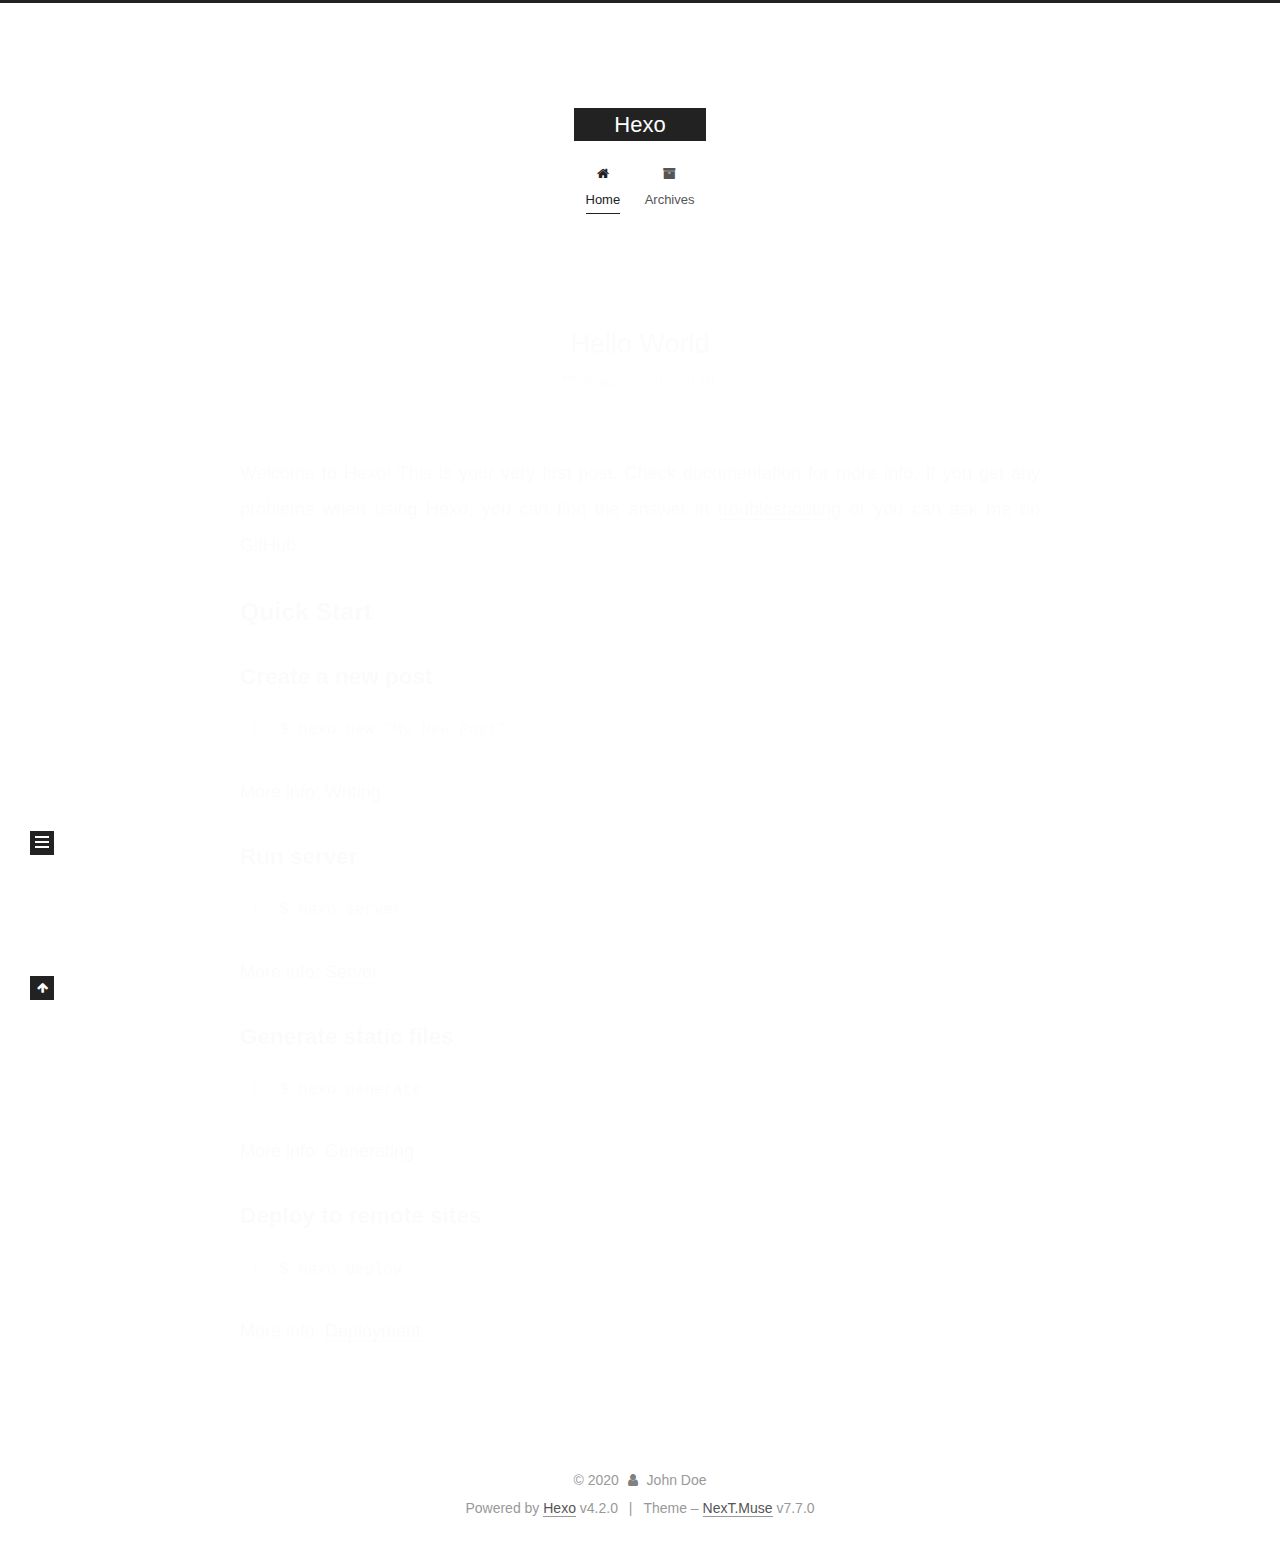
==== commit ec836eec: "Site updated: 2020-01-01 16:56:26" ====
--- a/index.html
+++ b/index.html
@@ -1,12 +1,51 @@
 <!DOCTYPE html>
-<html>
+<html lang="en">
 <head>
-  <meta charset="utf-8">
-  
-
-  
-  <title>Hexo</title>
-  <meta name="viewport" content="width=device-width, initial-scale=1, maximum-scale=1">
+  <meta charset="UTF-8">
+<meta name="viewport" content="width=device-width, initial-scale=1, maximum-scale=2">
+<meta name="theme-color" content="#222">
+<meta name="generator" content="Hexo 4.2.0">
+  <link rel="apple-touch-icon" sizes="180x180" href="/images/apple-touch-icon-next.png">
+  <link rel="icon" type="image/png" sizes="32x32" href="/images/favicon-32x32-next.png">
+  <link rel="icon" type="image/png" sizes="16x16" href="/images/favicon-16x16-next.png">
+  <link rel="mask-icon" href="/images/logo.svg" color="#222">
+
+<link rel="stylesheet" href="/css/main.css">
+
+
+<link rel="stylesheet" href="/lib/font-awesome/css/font-awesome.min.css">
+
+
+<script id="hexo-configurations">
+  var NexT = window.NexT || {};
+  var CONFIG = {
+    hostname: new URL('http://yoursite.com').hostname,
+    root: '/',
+    scheme: 'Muse',
+    version: '7.7.0',
+    exturl: false,
+    sidebar: {"position":"left","display":"post","padding":18,"offset":12,"onmobile":false},
+    copycode: {"enable":false,"show_result":false,"style":null},
+    back2top: {"enable":true,"sidebar":false,"scrollpercent":false},
+    bookmark: {"enable":false,"color":"#222","save":"auto"},
+    fancybox: false,
+    mediumzoom: false,
+    lazyload: false,
+    pangu: false,
+    comments: {"style":"tabs","active":null,"storage":true,"lazyload":false,"nav":null},
+    algolia: {
+      appID: '',
+      apiKey: '',
+      indexName: '',
+      hits: {"per_page":10},
+      labels: {"input_placeholder":"Search for Posts","hits_empty":"We didn't find any results for the search: ${query}","hits_stats":"${hits} results found in ${time} ms"}
+    },
+    localsearch: {"enable":false,"trigger":"auto","top_n_per_article":1,"unescape":false,"preload":false},
+    path: '',
+    motion: {"enable":true,"async":false,"transition":{"post_block":"fadeIn","post_header":"slideDownIn","post_body":"slideDownIn","coll_header":"slideLeftIn","sidebar":"slideUpIn"}}
+  };
+</script>
+
   <meta property="og:type" content="website">
 <meta property="og:title" content="Hexo">
 <meta property="og:url" content="http://yoursite.com/index.html">
@@ -14,183 +53,339 @@
 <meta property="og:locale" content="en_US">
 <meta property="article:author" content="John Doe">
 <meta name="twitter:card" content="summary">
-  
-    <link rel="alternate" href="/atom.xml" title="Hexo" type="application/atom+xml">
-  
-  
-    <link rel="icon" href="/favicon.png">
-  
-  
-    <link href="//fonts.googleapis.com/css?family=Source+Code+Pro" rel="stylesheet" type="text/css">
-  
-  
-<link rel="stylesheet" href="/css/style.css">
-
-<meta name="generator" content="Hexo 4.2.0"></head>
-
-<body>
-  <div id="container">
-    <div id="wrap">
-      <header id="header">
-  <div id="banner"></div>
-  <div id="header-outer" class="outer">
-    <div id="header-title" class="inner">
-      <h1 id="logo-wrap">
-        <a href="/" id="logo">Hexo</a>
-      </h1>
+
+<link rel="canonical" href="http://yoursite.com/">
+
+
+<script id="page-configurations">
+  // https://hexo.io/docs/variables.html
+  CONFIG.page = {
+    sidebar: "",
+    isHome: true,
+    isPost: false
+  };
+</script>
+
+  <title>Hexo</title>
+  
+
+
+
+
+
+
+  <noscript>
+  <style>
+  .use-motion .brand,
+  .use-motion .menu-item,
+  .sidebar-inner,
+  .use-motion .post-block,
+  .use-motion .pagination,
+  .use-motion .comments,
+  .use-motion .post-header,
+  .use-motion .post-body,
+  .use-motion .collection-header { opacity: initial; }
+
+  .use-motion .site-title,
+  .use-motion .site-subtitle {
+    opacity: initial;
+    top: initial;
+  }
+
+  .use-motion .logo-line-before i { left: initial; }
+  .use-motion .logo-line-after i { right: initial; }
+  </style>
+</noscript>
+
+</head>
+
+<body itemscope itemtype="http://schema.org/WebPage">
+  <div class="container use-motion">
+    <div class="headband"></div>
+
+    <header class="header" itemscope itemtype="http://schema.org/WPHeader">
+      <div class="header-inner"><div class="site-brand-container">
+  <div class="site-meta">
+
+    <div>
+      <a href="/" class="brand" rel="start">
+        <span class="logo-line-before"><i></i></span>
+        <span class="site-title">Hexo</span>
+        <span class="logo-line-after"><i></i></span>
+      </a>
+    </div>
+  </div>
+
+  <div class="site-nav-toggle">
+    <div class="toggle" aria-label="Toggle navigation bar">
+      <span class="toggle-line toggle-line-first"></span>
+      <span class="toggle-line toggle-line-middle"></span>
+      <span class="toggle-line toggle-line-last"></span>
+    </div>
+  </div>
+</div>
+
+
+<nav class="site-nav">
+  
+  <ul id="menu" class="menu">
+        <li class="menu-item menu-item-home">
+
+    <a href="/" rel="section"><i class="fa fa-fw fa-home"></i>Home</a>
+
+  </li>
+        <li class="menu-item menu-item-archives">
+
+    <a href="/archives/" rel="section"><i class="fa fa-fw fa-archive"></i>Archives</a>
+
+  </li>
+  </ul>
+
+</nav>
+</div>
+    </header>
+
+    
+  <div class="back-to-top">
+    <i class="fa fa-arrow-up"></i>
+    <span>0%</span>
+  </div>
+
+
+    <main class="main">
+      <div class="main-inner">
+        <div class="content-wrap">
+          
+
+          <div class="content">
+            
+
+  <div class="posts-expand">
+        
+  
+  
+  <article itemscope itemtype="http://schema.org/Article" class="post-block home" lang="en">
+    <link itemprop="mainEntityOfPage" href="http://yoursite.com/2020/01/01/hello-world/">
+
+    <span hidden itemprop="author" itemscope itemtype="http://schema.org/Person">
+      <meta itemprop="image" content="/images/avatar.gif">
+      <meta itemprop="name" content="John Doe">
+      <meta itemprop="description" content="">
+    </span>
+
+    <span hidden itemprop="publisher" itemscope itemtype="http://schema.org/Organization">
+      <meta itemprop="name" content="Hexo">
+    </span>
+      <header class="post-header">
+        <h1 class="post-title" itemprop="name headline">
+          
+            <a href="/2020/01/01/hello-world/" class="post-title-link" itemprop="url">Hello World</a>
+        </h1>
+
+        <div class="post-meta">
+            <span class="post-meta-item">
+              <span class="post-meta-item-icon">
+                <i class="fa fa-calendar-o"></i>
+              </span>
+              <span class="post-meta-item-text">Posted on</span>
+
+              <time title="Created: 2020-01-01 16:36:13" itemprop="dateCreated datePublished" datetime="2020-01-01T16:36:13+08:00">2020-01-01</time>
+            </span>
+
+          
+
+        </div>
+      </header>
+
+    
+    
+    
+    <div class="post-body" itemprop="articleBody">
+
+      
+          <p>Welcome to <a href="https://hexo.io/" target="_blank" rel="noopener">Hexo</a>! This is your very first post. Check <a href="https://hexo.io/docs/" target="_blank" rel="noopener">documentation</a> for more info. If you get any problems when using Hexo, you can find the answer in <a href="https://hexo.io/docs/troubleshooting.html" target="_blank" rel="noopener">troubleshooting</a> or you can ask me on <a href="https://github.com/hexojs/hexo/issues" target="_blank" rel="noopener">GitHub</a>.</p>
+<h2 id="Quick-Start"><a href="#Quick-Start" class="headerlink" title="Quick Start"></a>Quick Start</h2><h3 id="Create-a-new-post"><a href="#Create-a-new-post" class="headerlink" title="Create a new post"></a>Create a new post</h3><figure class="highlight bash"><table><tr><td class="gutter"><pre><span class="line">1</span><br></pre></td><td class="code"><pre><span class="line">$ hexo new <span class="string">"My New Post"</span></span><br></pre></td></tr></table></figure>
+
+<p>More info: <a href="https://hexo.io/docs/writing.html" target="_blank" rel="noopener">Writing</a></p>
+<h3 id="Run-server"><a href="#Run-server" class="headerlink" title="Run server"></a>Run server</h3><figure class="highlight bash"><table><tr><td class="gutter"><pre><span class="line">1</span><br></pre></td><td class="code"><pre><span class="line">$ hexo server</span><br></pre></td></tr></table></figure>
+
+<p>More info: <a href="https://hexo.io/docs/server.html" target="_blank" rel="noopener">Server</a></p>
+<h3 id="Generate-static-files"><a href="#Generate-static-files" class="headerlink" title="Generate static files"></a>Generate static files</h3><figure class="highlight bash"><table><tr><td class="gutter"><pre><span class="line">1</span><br></pre></td><td class="code"><pre><span class="line">$ hexo generate</span><br></pre></td></tr></table></figure>
+
+<p>More info: <a href="https://hexo.io/docs/generating.html" target="_blank" rel="noopener">Generating</a></p>
+<h3 id="Deploy-to-remote-sites"><a href="#Deploy-to-remote-sites" class="headerlink" title="Deploy to remote sites"></a>Deploy to remote sites</h3><figure class="highlight bash"><table><tr><td class="gutter"><pre><span class="line">1</span><br></pre></td><td class="code"><pre><span class="line">$ hexo deploy</span><br></pre></td></tr></table></figure>
+
+<p>More info: <a href="https://hexo.io/docs/one-command-deployment.html" target="_blank" rel="noopener">Deployment</a></p>
+
       
     </div>
-    <div id="header-inner" class="inner">
-      <nav id="main-nav">
-        <a id="main-nav-toggle" class="nav-icon"></a>
+
+    
+    
+    
+      <footer class="post-footer">
+        <div class="post-eof"></div>
+      </footer>
+  </article>
+  
+  
+  
+
+  </div>
+
+  
+
+
+
+          </div>
+          
+
+<script>
+  window.addEventListener('tabs:register', () => {
+    let activeClass = CONFIG.comments.activeClass;
+    if (CONFIG.comments.storage) {
+      activeClass = localStorage.getItem('comments_active') || activeClass;
+    }
+    if (activeClass) {
+      let activeTab = document.querySelector(`a[href="#comment-${activeClass}"]`);
+      if (activeTab) {
+        activeTab.click();
+      }
+    }
+  });
+  if (CONFIG.comments.storage) {
+    window.addEventListener('tabs:click', event => {
+      if (!event.target.matches('.tabs-comment .tab-content .tab-pane')) return;
+      let commentClass = event.target.classList[1];
+      localStorage.setItem('comments_active', commentClass);
+    });
+  }
+</script>
+
+        </div>
+          
+  
+  <div class="toggle sidebar-toggle">
+    <span class="toggle-line toggle-line-first"></span>
+    <span class="toggle-line toggle-line-middle"></span>
+    <span class="toggle-line toggle-line-last"></span>
+  </div>
+
+  <aside class="sidebar">
+    <div class="sidebar-inner">
+
+      <ul class="sidebar-nav motion-element">
+        <li class="sidebar-nav-toc">
+          Table of Contents
+        </li>
+        <li class="sidebar-nav-overview">
+          Overview
+        </li>
+      </ul>
+
+      <!--noindex-->
+      <div class="post-toc-wrap sidebar-panel">
+      </div>
+      <!--/noindex-->
+
+      <div class="site-overview-wrap sidebar-panel">
+        <div class="site-author motion-element" itemprop="author" itemscope itemtype="http://schema.org/Person">
+  <p class="site-author-name" itemprop="name">John Doe</p>
+  <div class="site-description" itemprop="description"></div>
+</div>
+<div class="site-state-wrap motion-element">
+  <nav class="site-state">
+      <div class="site-state-item site-state-posts">
+          <a href="/archives/">
         
-          <a class="main-nav-link" href="/">Home</a>
+          <span class="site-state-item-count">1</span>
+          <span class="site-state-item-name">posts</span>
+        </a>
+      </div>
+  </nav>
+</div>
+
+
+
+      </div>
+
+    </div>
+  </aside>
+  <div id="sidebar-dimmer"></div>
+
+
+      </div>
+    </main>
+
+    <footer class="footer">
+      <div class="footer-inner">
         
-          <a class="main-nav-link" href="/archives">Archives</a>
+
+<div class="copyright">
+  
+  &copy; 
+  <span itemprop="copyrightYear">2020</span>
+  <span class="with-love">
+    <i class="fa fa-user"></i>
+  </span>
+  <span class="author" itemprop="copyrightHolder">John Doe</span>
+</div>
+  <div class="powered-by">Powered by <a href="https://hexo.io/" class="theme-link" rel="noopener" target="_blank">Hexo</a> v4.2.0
+  </div>
+  <span class="post-meta-divider">|</span>
+  <div class="theme-info">Theme – <a href="https://muse.theme-next.org/" class="theme-link" rel="noopener" target="_blank">NexT.Muse</a> v7.7.0
+  </div>
+
         
-      </nav>
-      <nav id="sub-nav">
-        
-          <a id="nav-rss-link" class="nav-icon" href="/atom.xml" title="RSS Feed"></a>
-        
-        <a id="nav-search-btn" class="nav-icon" title="Search"></a>
-      </nav>
-      <div id="search-form-wrap">
-        <form action="//google.com/search" method="get" accept-charset="UTF-8" class="search-form"><input type="search" name="q" class="search-form-input" placeholder="Search"><button type="submit" class="search-form-submit">&#xF002;</button><input type="hidden" name="sitesearch" value="http://yoursite.com"></form>
-      </div>
-    </div>
-  </div>
-</header>
-      <div class="outer">
-        <section id="main">
-  
-    <article id="post-hello-world" class="article article-type-post" itemscope itemprop="blogPost">
-  <div class="article-meta">
-    <a href="/2020/01/01/hello-world/" class="article-date">
-  <time datetime="2020-01-01T08:36:13.190Z" itemprop="datePublished">2020-01-01</time>
-</a>
-    
-  </div>
-  <div class="article-inner">
-    
-    
-      <header class="article-header">
-        
-  
-    <h1 itemprop="name">
-      <a class="article-title" href="/2020/01/01/hello-world/">Hello World</a>
-    </h1>
-  
-
-      </header>
-    
-    <div class="article-entry" itemprop="articleBody">
-      
-        <p>Welcome to <a href="https://hexo.io/" target="_blank" rel="noopener">Hexo</a>! This is your very first post. Check <a href="https://hexo.io/docs/" target="_blank" rel="noopener">documentation</a> for more info. If you get any problems when using Hexo, you can find the answer in <a href="https://hexo.io/docs/troubleshooting.html" target="_blank" rel="noopener">troubleshooting</a> or you can ask me on <a href="https://github.com/hexojs/hexo/issues" target="_blank" rel="noopener">GitHub</a>.</p>
-<h2 id="Quick-Start"><a href="#Quick-Start" class="headerlink" title="Quick Start"></a>Quick Start</h2><h3 id="Create-a-new-post"><a href="#Create-a-new-post" class="headerlink" title="Create a new post"></a>Create a new post</h3><figure class="highlight bash"><table><tr><td class="gutter"><pre><span class="line">1</span><br></pre></td><td class="code"><pre><span class="line">$ hexo new <span class="string">"My New Post"</span></span><br></pre></td></tr></table></figure>
-
-<p>More info: <a href="https://hexo.io/docs/writing.html" target="_blank" rel="noopener">Writing</a></p>
-<h3 id="Run-server"><a href="#Run-server" class="headerlink" title="Run server"></a>Run server</h3><figure class="highlight bash"><table><tr><td class="gutter"><pre><span class="line">1</span><br></pre></td><td class="code"><pre><span class="line">$ hexo server</span><br></pre></td></tr></table></figure>
-
-<p>More info: <a href="https://hexo.io/docs/server.html" target="_blank" rel="noopener">Server</a></p>
-<h3 id="Generate-static-files"><a href="#Generate-static-files" class="headerlink" title="Generate static files"></a>Generate static files</h3><figure class="highlight bash"><table><tr><td class="gutter"><pre><span class="line">1</span><br></pre></td><td class="code"><pre><span class="line">$ hexo generate</span><br></pre></td></tr></table></figure>
-
-<p>More info: <a href="https://hexo.io/docs/generating.html" target="_blank" rel="noopener">Generating</a></p>
-<h3 id="Deploy-to-remote-sites"><a href="#Deploy-to-remote-sites" class="headerlink" title="Deploy to remote sites"></a>Deploy to remote sites</h3><figure class="highlight bash"><table><tr><td class="gutter"><pre><span class="line">1</span><br></pre></td><td class="code"><pre><span class="line">$ hexo deploy</span><br></pre></td></tr></table></figure>
-
-<p>More info: <a href="https://hexo.io/docs/one-command-deployment.html" target="_blank" rel="noopener">Deployment</a></p>
-
-      
-    </div>
-    <footer class="article-footer">
-      <a data-url="http://yoursite.com/2020/01/01/hello-world/" data-id="ck4v1vzx70000rkmv6e3d9djo" class="article-share-link">Share</a>
-      
-      
+
+
+
+
+
+
+
+
+      </div>
     </footer>
   </div>
-  
-</article>
-
-
-  
-
-
-</section>
-        
-          <aside id="sidebar">
-  
-    
-
-  
-    
-
-  
-    
-  
-    
-  <div class="widget-wrap">
-    <h3 class="widget-title">Archives</h3>
-    <div class="widget">
-      <ul class="archive-list"><li class="archive-list-item"><a class="archive-list-link" href="/archives/2020/01/">January 2020</a></li></ul>
-    </div>
-  </div>
-
-
-  
-    
-  <div class="widget-wrap">
-    <h3 class="widget-title">Recent Posts</h3>
-    <div class="widget">
-      <ul>
-        
-          <li>
-            <a href="/2020/01/01/hello-world/">Hello World</a>
-          </li>
-        
-      </ul>
-    </div>
-  </div>
-
-  
-</aside>
-        
-      </div>
-      <footer id="footer">
-  
-  <div class="outer">
-    <div id="footer-info" class="inner">
-      &copy; 2020 John Doe<br>
-      Powered by <a href="http://hexo.io/" target="_blank">Hexo</a>
-    </div>
-  </div>
-</footer>
-    </div>
-    <nav id="mobile-nav">
-  
-    <a href="/" class="mobile-nav-link">Home</a>
-  
-    <a href="/archives" class="mobile-nav-link">Archives</a>
-  
-</nav>
-    
-
-<script src="//ajax.googleapis.com/ajax/libs/jquery/2.0.3/jquery.min.js"></script>
-
-
-  
-<link rel="stylesheet" href="/fancybox/jquery.fancybox.css">
-
-  
-<script src="/fancybox/jquery.fancybox.pack.js"></script>
-
-
-
-
-<script src="/js/script.js"></script>
-
-
-
-
-  </div>
+
+  
+  <script src="/lib/anime.min.js"></script>
+  <script src="/lib/velocity/velocity.min.js"></script>
+  <script src="/lib/velocity/velocity.ui.min.js"></script>
+
+<script src="/js/utils.js"></script>
+
+<script src="/js/motion.js"></script>
+
+
+<script src="/js/schemes/muse.js"></script>
+
+
+<script src="/js/next-boot.js"></script>
+
+
+
+
+  
+
+
+
+
+
+
+
+
+
+
+
+
+
+
+
+  
+
+  
+
 </body>
-</html>+</html>
--- a/css/main.css
+++ b/css/main.css
@@ -0,0 +1,2277 @@
+html {
+  line-height: 1.15; /* 1 */
+  -webkit-text-size-adjust: 100%; /* 2 */
+}
+body {
+  margin: 0;
+}
+main {
+  display: block;
+}
+h1 {
+  font-size: 2em;
+  margin: 0.67em 0;
+}
+hr {
+  box-sizing: content-box; /* 1 */
+  height: 0; /* 1 */
+  overflow: visible; /* 2 */
+}
+pre {
+  font-family: monospace, monospace; /* 1 */
+  font-size: 1em; /* 2 */
+}
+a {
+  background: transparent;
+}
+abbr[title] {
+  border-bottom: none; /* 1 */
+  text-decoration: underline; /* 2 */
+  text-decoration: underline dotted; /* 2 */
+}
+b,
+strong {
+  font-weight: bolder;
+}
+code,
+kbd,
+samp {
+  font-family: monospace, monospace; /* 1 */
+  font-size: 1em; /* 2 */
+}
+small {
+  font-size: 80%;
+}
+sub,
+sup {
+  font-size: 75%;
+  line-height: 0;
+  position: relative;
+  vertical-align: baseline;
+}
+sub {
+  bottom: -0.25em;
+}
+sup {
+  top: -0.5em;
+}
+img {
+  border-style: none;
+}
+button,
+input,
+optgroup,
+select,
+textarea {
+  font-family: inherit; /* 1 */
+  font-size: 100%; /* 1 */
+  line-height: 1.15; /* 1 */
+  margin: 0; /* 2 */
+}
+button,
+input {
+/* 1 */
+  overflow: visible;
+}
+button,
+select {
+/* 1 */
+  text-transform: none;
+}
+button,
+[type='button'],
+[type='reset'],
+[type='submit'] {
+  -webkit-appearance: button;
+}
+button::-moz-focus-inner,
+[type='button']::-moz-focus-inner,
+[type='reset']::-moz-focus-inner,
+[type='submit']::-moz-focus-inner {
+  border-style: none;
+  padding: 0;
+}
+button:-moz-focusring,
+[type='button']:-moz-focusring,
+[type='reset']:-moz-focusring,
+[type='submit']:-moz-focusring {
+  outline: 1px dotted ButtonText;
+}
+fieldset {
+  padding: 0.35em 0.75em 0.625em;
+}
+legend {
+  box-sizing: border-box; /* 1 */
+  color: inherit; /* 2 */
+  display: table; /* 1 */
+  max-width: 100%; /* 1 */
+  padding: 0; /* 3 */
+  white-space: normal; /* 1 */
+}
+progress {
+  vertical-align: baseline;
+}
+textarea {
+  overflow: auto;
+}
+[type='checkbox'],
+[type='radio'] {
+  box-sizing: border-box; /* 1 */
+  padding: 0; /* 2 */
+}
+[type='number']::-webkit-inner-spin-button,
+[type='number']::-webkit-outer-spin-button {
+  height: auto;
+}
+[type='search'] {
+  outline-offset: -2px; /* 2 */
+  -webkit-appearance: textfield; /* 1 */
+}
+[type='search']::-webkit-search-decoration {
+  -webkit-appearance: none;
+}
+::-webkit-file-upload-button {
+  font: inherit; /* 2 */
+  -webkit-appearance: button; /* 1 */
+}
+details {
+  display: block;
+}
+summary {
+  display: list-item;
+}
+template {
+  display: none;
+}
+[hidden] {
+  display: none;
+}
+::selection {
+  background: #262a30;
+  color: #fff;
+}
+html,
+body {
+  height: 100%;
+}
+body {
+  background: #fff;
+  color: #555;
+  font-family: 'Lato', "PingFang SC", "Microsoft YaHei", sans-serif;
+  font-size: 1em;
+  line-height: 2;
+}
+@media (max-width: 991px) {
+  body {
+    padding-left: 0 !important;
+    padding-right: 0 !important;
+  }
+}
+h1,
+h2,
+h3,
+h4,
+h5,
+h6 {
+  font-family: 'Lato', "PingFang SC", "Microsoft YaHei", sans-serif;
+  font-weight: bold;
+  line-height: 1.5;
+  margin: 20px 0 15px;
+}
+h1 {
+  font-size: 1.5em;
+}
+h2 {
+  font-size: 1.375em;
+}
+h3 {
+  font-size: 1.25em;
+}
+h4 {
+  font-size: 1.125em;
+}
+h5 {
+  font-size: 1em;
+}
+h6 {
+  font-size: 0.875em;
+}
+p {
+  margin: 0 0 20px 0;
+}
+a,
+span.exturl {
+  border-bottom: 1px solid #999;
+  color: #555;
+  outline: 0;
+  text-decoration: none;
+  overflow-wrap: break-word;
+  word-wrap: break-word;
+  cursor: pointer;
+}
+a:hover,
+span.exturl:hover {
+  border-bottom-color: #222;
+  color: #222;
+}
+iframe,
+img,
+video {
+  display: block;
+  margin-left: auto;
+  margin-right: auto;
+  max-width: 100%;
+}
+hr {
+  background-color: #ddd;
+  background-image: repeating-linear-gradient(-45deg, #fff, #fff 4px, transparent 4px, transparent 8px);
+  border: 0;
+  height: 3px;
+  margin: 40px 0;
+}
+blockquote {
+  border-left: 4px solid #ddd;
+  color: #666;
+  margin: 0;
+  padding: 0 15px;
+}
+blockquote cite::before {
+  content: '-';
+  padding: 0 5px;
+}
+dt {
+  font-weight: 700;
+}
+dd {
+  margin: 0;
+  padding: 0;
+}
+kbd {
+  background-color: #f5f5f5;
+  background-image: linear-gradient(#eee, #fff, #eee);
+  border: 1px solid #ccc;
+  border-radius: 0.2em;
+  box-shadow: 0.1em 0.1em 0.2em rgba(0,0,0,0.1);
+  font-family: inherit;
+  padding: 0.1em 0.3em;
+  white-space: nowrap;
+}
+.table-container {
+  -webkit-overflow-scrolling: touch;
+  overflow: auto;
+}
+table {
+  border-collapse: collapse;
+  border-spacing: 0;
+  font-size: 0.875em;
+  margin: 0 0 20px 0;
+  width: 100%;
+}
+tbody tr:nth-of-type(odd) {
+  background: #f9f9f9;
+}
+tbody tr:hover {
+  background: #f5f5f5;
+}
+caption,
+th,
+td {
+  font-weight: normal;
+  padding: 8px;
+  text-align: left;
+  vertical-align: middle;
+}
+th,
+td {
+  border: 1px solid #ddd;
+  border-bottom: 3px solid #ddd;
+}
+th {
+  font-weight: 700;
+  padding-bottom: 10px;
+}
+td {
+  border-bottom-width: 1px;
+}
+.btn {
+  background: #222;
+  border: 2px solid #222;
+  border-radius: 0;
+  color: #fff;
+  display: inline-block;
+  font-size: 0.875em;
+  line-height: 2;
+  padding: 0 20px;
+  text-decoration: none;
+  transition-property: background-color;
+  transition-delay: 0s;
+  transition-duration: 0.2s;
+  transition-timing-function: ease-in-out;
+}
+.btn:hover {
+  background: #fff;
+  border-color: #222;
+  color: #222;
+}
+.btn + .btn {
+  margin: 0 0 8px 8px;
+}
+.btn .fa-fw {
+  text-align: left;
+  width: 1.285714285714286em;
+}
+.toggle {
+  line-height: 0;
+}
+.toggle .toggle-line {
+  background: #fff;
+  display: inline-block;
+  height: 2px;
+  left: 0;
+  position: relative;
+  top: 0;
+  transition: all 0.4s;
+  vertical-align: top;
+  width: 100%;
+}
+.toggle .toggle-line:not(:first-child) {
+  margin-top: 3px;
+}
+.toggle.toggle-arrow .toggle-line-first {
+  left: 50%;
+  top: 2px;
+  transform: rotate(45deg);
+  width: 50%;
+}
+.toggle.toggle-arrow .toggle-line-middle {
+  left: 2px;
+  width: 90%;
+}
+.toggle.toggle-arrow .toggle-line-last {
+  left: 50%;
+  top: -2px;
+  transform: rotate(-45deg);
+  width: 50%;
+}
+.toggle.toggle-close .toggle-line-first {
+  transform: rotate(-45deg);
+  top: 5px;
+}
+.toggle.toggle-close .toggle-line-middle {
+  opacity: 0;
+}
+.toggle.toggle-close .toggle-line-last {
+  transform: rotate(45deg);
+  top: -5px;
+}
+.highlight,
+pre {
+  background: #f7f7f7;
+  color: #4d4d4c;
+  line-height: 1.6;
+  margin: 0 auto 20px;
+}
+pre,
+code {
+  font-family: consolas, Menlo, monospace, "PingFang SC", "Microsoft YaHei";
+}
+code {
+  background: #eee;
+  border-radius: 3px;
+  color: #555;
+  padding: 2px 4px;
+  overflow-wrap: break-word;
+  word-wrap: break-word;
+}
+.highlight *::selection {
+  background: #d6d6d6;
+}
+.highlight pre {
+  border: 0;
+  margin: 0;
+  padding: 10px 0;
+}
+.highlight table {
+  border: 0;
+  margin: 0;
+  width: auto;
+}
+.highlight td {
+  border: 0;
+  padding: 0;
+}
+.highlight figcaption {
+  background: #eee;
+  color: #4d4d4c;
+  font-size: 0.875em;
+  line-height: 1.2;
+  padding: 0.5em;
+}
+.highlight figcaption::before,
+.highlight figcaption::after {
+  content: ' ';
+  display: table;
+}
+.highlight figcaption::after {
+  clear: both;
+}
+.highlight figcaption a {
+  color: #4d4d4c;
+  float: right;
+}
+.highlight figcaption a:hover {
+  border-bottom-color: #4d4d4c;
+}
+.highlight .gutter {
+  -moz-user-select: none;
+  -ms-user-select: none;
+  -webkit-user-select: none;
+  user-select: none;
+}
+.highlight .gutter pre {
+  background: #eff2f3;
+  color: #869194;
+  padding-left: 10px;
+  padding-right: 10px;
+  text-align: right;
+}
+.highlight .code pre {
+  background: #f7f7f7;
+  padding-left: 10px;
+  width: 100%;
+}
+.gist table {
+  width: auto;
+}
+.gist table td {
+  border: 0;
+}
+pre {
+  overflow: auto;
+  padding: 10px;
+}
+pre code {
+  background: none;
+  color: #4d4d4c;
+  font-size: 0.875em;
+  padding: 0;
+  text-shadow: none;
+}
+pre .deletion {
+  background: #fdd;
+}
+pre .addition {
+  background: #dfd;
+}
+pre .meta {
+  color: #eab700;
+  -moz-user-select: none;
+  -ms-user-select: none;
+  -webkit-user-select: none;
+  user-select: none;
+}
+pre .comment {
+  color: #8e908c;
+}
+pre .variable,
+pre .attribute,
+pre .tag,
+pre .name,
+pre .regexp,
+pre .ruby .constant,
+pre .xml .tag .title,
+pre .xml .pi,
+pre .xml .doctype,
+pre .html .doctype,
+pre .css .id,
+pre .css .class,
+pre .css .pseudo {
+  color: #c82829;
+}
+pre .number,
+pre .preprocessor,
+pre .built_in,
+pre .builtin-name,
+pre .literal,
+pre .params,
+pre .constant,
+pre .command {
+  color: #f5871f;
+}
+pre .ruby .class .title,
+pre .css .rules .attribute,
+pre .string,
+pre .symbol,
+pre .value,
+pre .inheritance,
+pre .header,
+pre .ruby .symbol,
+pre .xml .cdata,
+pre .special,
+pre .formula {
+  color: #718c00;
+}
+pre .title,
+pre .css .hexcolor {
+  color: #3e999f;
+}
+pre .function,
+pre .python .decorator,
+pre .python .title,
+pre .ruby .function .title,
+pre .ruby .title .keyword,
+pre .perl .sub,
+pre .javascript .title,
+pre .coffeescript .title {
+  color: #4271ae;
+}
+pre .keyword,
+pre .javascript .function {
+  color: #8959a8;
+}
+.blockquote-center {
+  border-left: none;
+  margin: 40px 0;
+  padding: 0;
+  position: relative;
+  text-align: center;
+}
+.blockquote-center::before,
+.blockquote-center::after {
+  background-repeat: no-repeat;
+  background-size: 22px 22px;
+  content: ' ';
+  display: block;
+  height: 24px;
+  opacity: 0.2;
+  position: absolute;
+  width: 100%;
+}
+.blockquote-center::before {
+  background-image: url("../images/quote-l.svg");
+  background-position: 0 -6px;
+  border-top: 1px solid #ccc;
+  top: -20px;
+}
+.blockquote-center::after {
+  background-image: url("../images/quote-r.svg");
+  background-position: 100% 8px;
+  border-bottom: 1px solid #ccc;
+  bottom: -20px;
+}
+.blockquote-center p,
+.blockquote-center div {
+  text-align: center;
+}
+.post-body .group-picture img {
+  margin: 0 auto;
+  padding: 0 3px;
+}
+.group-picture-row {
+  margin-bottom: 6px;
+  overflow: hidden;
+}
+.group-picture-column {
+  float: left;
+  margin-bottom: 10px;
+}
+.post-body .label {
+  display: inline;
+  padding: 0 2px;
+}
+.post-body .label.default {
+  background: #f0f0f0;
+}
+.post-body .label.primary {
+  background: #efe6f7;
+}
+.post-body .label.info {
+  background: #e5f2f8;
+}
+.post-body .label.success {
+  background: #e7f4e9;
+}
+.post-body .label.warning {
+  background: #fcf6e1;
+}
+.post-body .label.danger {
+  background: #fae8eb;
+}
+.post-body .tabs {
+  margin-bottom: 20px;
+}
+.post-body .tabs,
+.tabs-comment {
+  display: block;
+  padding-top: 10px;
+  position: relative;
+}
+.post-body .tabs ul.nav-tabs,
+.tabs-comment ul.nav-tabs {
+  display: flex;
+  flex-wrap: wrap;
+  margin: 0;
+  margin-bottom: -1px;
+  padding: 0;
+}
+@media (max-width: 413px) {
+  .post-body .tabs ul.nav-tabs,
+  .tabs-comment ul.nav-tabs {
+    display: block;
+    margin-bottom: 5px;
+  }
+}
+.post-body .tabs ul.nav-tabs li.tab,
+.tabs-comment ul.nav-tabs li.tab {
+  background: #fff;
+  border-bottom: 1px solid #ddd;
+  border-left: 1px solid transparent;
+  border-right: 1px solid transparent;
+  border-top: 3px solid transparent;
+  flex-grow: 1;
+  list-style-type: none;
+  border-radius: 0 0 0 0;
+}
+@media (max-width: 413px) {
+  .post-body .tabs ul.nav-tabs li.tab,
+  .tabs-comment ul.nav-tabs li.tab {
+    border-bottom: 1px solid transparent;
+    border-left: 3px solid transparent;
+    border-right: 1px solid transparent;
+    border-top: 1px solid transparent;
+  }
+}
+@media (max-width: 413px) {
+  .post-body .tabs ul.nav-tabs li.tab,
+  .tabs-comment ul.nav-tabs li.tab {
+    border-radius: 0;
+  }
+}
+.post-body .tabs ul.nav-tabs li.tab a,
+.tabs-comment ul.nav-tabs li.tab a {
+  border-bottom: initial;
+  display: block;
+  line-height: 1.8;
+  outline: 0;
+  padding: 0.25em 0.75em;
+  text-align: center;
+  transition-delay: 0s;
+  transition-duration: 0.2s;
+  transition-timing-function: ease-out;
+}
+.post-body .tabs ul.nav-tabs li.tab a i,
+.tabs-comment ul.nav-tabs li.tab a i {
+  width: 1.285714285714286em;
+}
+.post-body .tabs ul.nav-tabs li.tab.active,
+.tabs-comment ul.nav-tabs li.tab.active {
+  border-bottom: 1px solid transparent;
+  border-left: 1px solid #ddd;
+  border-right: 1px solid #ddd;
+  border-top: 3px solid #fc6423;
+}
+@media (max-width: 413px) {
+  .post-body .tabs ul.nav-tabs li.tab.active,
+  .tabs-comment ul.nav-tabs li.tab.active {
+    border-bottom: 1px solid #ddd;
+    border-left: 3px solid #fc6423;
+    border-right: 1px solid #ddd;
+    border-top: 1px solid #ddd;
+  }
+}
+.post-body .tabs ul.nav-tabs li.tab.active a,
+.tabs-comment ul.nav-tabs li.tab.active a {
+  color: #555;
+  cursor: default;
+}
+.post-body .tabs .tab-content .tab-pane,
+.tabs-comment .tab-content .tab-pane {
+  border: 1px solid #ddd;
+  padding: 20px 20px 0 20px;
+  border-radius: 0;
+}
+.post-body .tabs .tab-content .tab-pane:not(.active),
+.tabs-comment .tab-content .tab-pane:not(.active) {
+  display: none;
+}
+.post-body .tabs .tab-content .tab-pane.active,
+.tabs-comment .tab-content .tab-pane.active {
+  display: block;
+}
+.post-body .tabs .tab-content .tab-pane.active:nth-of-type(1),
+.tabs-comment .tab-content .tab-pane.active:nth-of-type(1) {
+  border-radius: 0 0 0 0;
+}
+@media (max-width: 413px) {
+  .post-body .tabs .tab-content .tab-pane.active:nth-of-type(1),
+  .tabs-comment .tab-content .tab-pane.active:nth-of-type(1) {
+    border-radius: 0;
+  }
+}
+.post-body .note {
+  border-radius: 3px;
+  margin-bottom: 20px;
+  padding: 15px;
+  position: relative;
+  border: 1px solid #eee;
+  border-left-width: 5px;
+}
+.post-body .note h2,
+.post-body .note h3,
+.post-body .note h4,
+.post-body .note h5,
+.post-body .note h6 {
+  margin-top: 0;
+  border-bottom: initial;
+  margin-bottom: 0;
+  padding-top: 0;
+}
+.post-body .note p:first-child,
+.post-body .note ul:first-child,
+.post-body .note ol:first-child,
+.post-body .note table:first-child,
+.post-body .note pre:first-child,
+.post-body .note blockquote:first-child,
+.post-body .note img:first-child {
+  margin-top: 0;
+}
+.post-body .note p:last-child,
+.post-body .note ul:last-child,
+.post-body .note ol:last-child,
+.post-body .note table:last-child,
+.post-body .note pre:last-child,
+.post-body .note blockquote:last-child,
+.post-body .note img:last-child {
+  margin-bottom: 0;
+}
+.post-body .note.default {
+  border-left-color: #777;
+}
+.post-body .note.default h2,
+.post-body .note.default h3,
+.post-body .note.default h4,
+.post-body .note.default h5,
+.post-body .note.default h6 {
+  color: #777;
+}
+.post-body .note.primary {
+  border-left-color: #6f42c1;
+}
+.post-body .note.primary h2,
+.post-body .note.primary h3,
+.post-body .note.primary h4,
+.post-body .note.primary h5,
+.post-body .note.primary h6 {
+  color: #6f42c1;
+}
+.post-body .note.info {
+  border-left-color: #428bca;
+}
+.post-body .note.info h2,
+.post-body .note.info h3,
+.post-body .note.info h4,
+.post-body .note.info h5,
+.post-body .note.info h6 {
+  color: #428bca;
+}
+.post-body .note.success {
+  border-left-color: #5cb85c;
+}
+.post-body .note.success h2,
+.post-body .note.success h3,
+.post-body .note.success h4,
+.post-body .note.success h5,
+.post-body .note.success h6 {
+  color: #5cb85c;
+}
+.post-body .note.warning {
+  border-left-color: #f0ad4e;
+}
+.post-body .note.warning h2,
+.post-body .note.warning h3,
+.post-body .note.warning h4,
+.post-body .note.warning h5,
+.post-body .note.warning h6 {
+  color: #f0ad4e;
+}
+.post-body .note.danger {
+  border-left-color: #d9534f;
+}
+.post-body .note.danger h2,
+.post-body .note.danger h3,
+.post-body .note.danger h4,
+.post-body .note.danger h5,
+.post-body .note.danger h6 {
+  color: #d9534f;
+}
+.pagination .prev,
+.pagination .next,
+.pagination .page-number,
+.pagination .space {
+  display: inline-block;
+  margin: 0 10px;
+  padding: 0 11px;
+  position: relative;
+  top: -1px;
+}
+@media (max-width: 767px) {
+  .pagination .prev,
+  .pagination .next,
+  .pagination .page-number,
+  .pagination .space {
+    margin: 0 5px;
+  }
+}
+.pagination {
+  border-top: 1px solid #eee;
+  margin: 120px 0 0;
+  text-align: center;
+}
+.pagination .prev,
+.pagination .next,
+.pagination .page-number {
+  border-bottom: 0;
+  border-top: 1px solid #eee;
+  transition-property: border-color;
+  transition-delay: 0s;
+  transition-duration: 0.2s;
+  transition-timing-function: ease-in-out;
+}
+.pagination .prev:hover,
+.pagination .next:hover,
+.pagination .page-number:hover {
+  border-top-color: #222;
+}
+.pagination .space {
+  margin: 0;
+  padding: 0;
+}
+.pagination .prev {
+  margin-left: 0;
+}
+.pagination .next {
+  margin-right: 0;
+}
+.pagination .page-number.current {
+  background: #ccc;
+  border-top-color: #ccc;
+  color: #fff;
+}
+@media (max-width: 767px) {
+  .pagination {
+    border-top: none;
+  }
+  .pagination .prev,
+  .pagination .next,
+  .pagination .page-number {
+    border-bottom: 1px solid #eee;
+    border-top: 0;
+    margin-bottom: 10px;
+    padding: 0 10px;
+  }
+  .pagination .prev:hover,
+  .pagination .next:hover,
+  .pagination .page-number:hover {
+    border-bottom-color: #222;
+  }
+}
+.comments {
+  margin: 60px 20px 0;
+  overflow: hidden;
+}
+.comment-button-group {
+  display: flex;
+  flex-wrap: wrap-reverse;
+  justify-content: center;
+  margin: 1em 0;
+}
+.comment-button-group .comment-button {
+  margin: 0.1em 0.2em;
+}
+.comment-button-group .comment-button.active {
+  background: #fff;
+  border-color: #222;
+  color: #222;
+}
+.comment-position {
+  display: none;
+}
+.comment-position.active {
+  display: block;
+}
+.tabs-comment {
+  background: #fff;
+  margin-top: 4em;
+  padding-top: 0;
+}
+.tabs-comment .comments {
+  border: 0;
+  box-shadow: none;
+  margin-top: 0;
+  padding-top: 0;
+}
+.container {
+  min-height: 100%;
+  position: relative;
+}
+.main-inner {
+  margin: 0 auto;
+  width: 700px;
+}
+@media (min-width: 1200px) {
+  .main-inner {
+    width: 800px;
+  }
+}
+@media (min-width: 1600px) {
+  .main-inner {
+    width: 900px;
+  }
+}
+.header {
+  background: transparent;
+}
+.header-inner {
+  margin: 0 auto;
+  position: relative;
+  width: 700px;
+}
+@media (min-width: 1200px) {
+  .header-inner {
+    width: 800px;
+  }
+}
+@media (min-width: 1600px) {
+  .header-inner {
+    width: 900px;
+  }
+}
+.headband {
+  background: #222;
+  height: 3px;
+}
+.site-meta {
+  margin: 0;
+  text-align: center;
+}
+@media (max-width: 767px) {
+  .site-meta {
+    text-align: center;
+  }
+}
+.brand {
+  background: #222;
+  border-bottom: none;
+  color: #fff;
+  display: inline-block;
+  line-height: 1.375em;
+  padding: 0 40px;
+  position: relative;
+}
+.brand:hover {
+  color: #fff;
+}
+.site-title {
+  display: inline-block;
+  font-family: 'Lato', "PingFang SC", "Microsoft YaHei", sans-serif;
+  font-size: 1.375em;
+  font-weight: normal;
+  line-height: 1.5;
+  vertical-align: top;
+}
+.site-subtitle {
+  color: #999;
+  font-size: 0.8125em;
+  margin-top: 10px;
+}
+.use-motion .brand {
+  opacity: 0;
+}
+.use-motion .site-title,
+.use-motion .site-subtitle,
+.use-motion .custom-logo-image {
+  opacity: 0;
+  position: relative;
+  top: -10px;
+}
+.site-nav-toggle {
+  display: none;
+  left: 10px;
+  position: absolute;
+}
+@media (max-width: 767px) {
+  .site-nav-toggle {
+    display: block;
+  }
+}
+.site-nav-toggle .toggle {
+  background: transparent;
+  border: 0;
+  margin-top: 2px;
+  padding: 10px;
+  width: 22px;
+}
+.site-nav-toggle .toggle .toggle-line {
+  background: #555;
+  border-radius: 1px;
+}
+.site-nav {
+  display: block;
+}
+@media (max-width: 767px) {
+  .site-nav {
+    clear: both;
+    display: none;
+  }
+}
+.site-nav.site-nav-on {
+  display: block;
+}
+.menu {
+  margin-top: 20px;
+  padding-left: 0;
+  text-align: center;
+}
+.menu-item {
+  display: inline-block;
+  list-style: none;
+  margin: 0 10px;
+}
+@media (max-width: 767px) {
+  .menu-item {
+    margin-top: 10px;
+  }
+}
+.menu-item a,
+.menu-item span.exturl {
+  border-bottom: 0;
+  display: block;
+  font-size: 0.8125em;
+  transition-property: border-color;
+  transition-delay: 0s;
+  transition-duration: 0.2s;
+  transition-timing-function: ease-in-out;
+}
+@media (hover: none) {
+  .menu-item a:hover,
+  .menu-item span.exturl:hover {
+    border-bottom-color: transparent !important;
+  }
+}
+.menu-item .fa {
+  margin-right: 8px;
+}
+.menu-item .badge {
+  display: inline-block;
+  font-weight: 700;
+  line-height: 1;
+  margin-left: 0.35em;
+  margin-top: 0.35em;
+  text-align: center;
+  white-space: nowrap;
+}
+@media (max-width: 767px) {
+  .menu-item .badge {
+    float: right;
+    margin-left: 0;
+  }
+}
+.use-motion .menu-item {
+  opacity: 0;
+}
+.sidebar {
+  background: #222;
+  bottom: 0;
+  box-shadow: inset 0 2px 6px #000;
+  position: fixed;
+  top: 0;
+  z-index: 1200;
+}
+.sidebar a,
+.sidebar span.exturl {
+  border-bottom-color: #555;
+  color: #999;
+}
+.sidebar a:hover,
+.sidebar span.exturl:hover {
+  border-bottom-color: #eee;
+  color: #eee;
+}
+@media (max-width: 991px) {
+  .sidebar {
+    display: none;
+  }
+}
+.sidebar-inner {
+  color: #999;
+  padding: 18px 10px;
+  text-align: center;
+}
+.site-overview-wrap {
+  overflow-x: hidden;
+  overflow-y: auto;
+}
+.cc-license {
+  margin-top: 10px;
+  text-align: center;
+}
+.cc-license .cc-opacity {
+  border-bottom: none;
+  opacity: 0.7;
+}
+.cc-license .cc-opacity:hover {
+  opacity: 0.9;
+}
+.cc-license img {
+  display: inline-block;
+}
+.site-author-image {
+  border: 2px solid #333;
+  display: block;
+  height: auto;
+  margin: 0 auto;
+  max-width: 96px;
+  padding: 2px;
+}
+.site-author-name {
+  color: #f5f5f5;
+  font-weight: normal;
+  margin: 5px 0 0;
+  text-align: center;
+}
+.site-description {
+  color: #999;
+  font-size: 1em;
+  margin-top: 5px;
+  text-align: center;
+}
+.links-of-author {
+  margin-top: 15px;
+}
+.links-of-author a,
+.links-of-author span.exturl {
+  border-bottom-color: #555;
+  display: inline-block;
+  font-size: 0.8125em;
+  margin-bottom: 10px;
+  margin-right: 10px;
+  vertical-align: middle;
+}
+.links-of-author a::before,
+.links-of-author span.exturl::before {
+  background: #831718;
+  border-radius: 50%;
+  content: ' ';
+  display: inline-block;
+  height: 4px;
+  margin-right: 3px;
+  vertical-align: middle;
+  width: 4px;
+}
+.sidebar-button {
+  margin-top: 15px;
+}
+.sidebar-button a {
+  border: 1px solid #fc6423;
+  border-radius: 4px;
+  color: #fc6423;
+  display: inline-block;
+  padding: 0 15px;
+}
+.sidebar-button a .fa {
+  margin-right: 5px;
+}
+.sidebar-button a:hover {
+  background: #fc6423;
+  border: 1px solid #fc6423;
+  color: #fff;
+}
+.sidebar-button a:hover .fa {
+  color: #fff;
+}
+.links-of-blogroll {
+  font-size: 0.8125em;
+  margin-top: 10px;
+}
+.links-of-blogroll-title {
+  font-size: 0.875em;
+  font-weight: 600;
+  margin-top: 0;
+}
+.links-of-blogroll-list {
+  list-style: none;
+  margin: 0;
+  padding: 0;
+}
+.links-of-blogroll-item {
+  padding: 2px 10px;
+}
+.links-of-blogroll-item a,
+.links-of-blogroll-item span.exturl {
+  box-sizing: border-box;
+  display: inline-block;
+  max-width: 280px;
+  overflow: hidden;
+  text-overflow: ellipsis;
+  white-space: nowrap;
+}
+#sidebar-dimmer {
+  display: none;
+}
+@media (max-width: 767px) {
+  #sidebar-dimmer {
+    background: #000;
+    display: block;
+    height: 100%;
+    left: 100%;
+    opacity: 0;
+    position: fixed;
+    top: 0;
+    width: 100%;
+    z-index: 1100;
+  }
+  .sidebar-active + #sidebar-dimmer {
+    opacity: 0.7;
+    transform: translateX(-100%);
+    transition: opacity 0.5s;
+  }
+}
+.sidebar-nav {
+  margin: 0;
+  padding-bottom: 20px;
+  padding-left: 0;
+}
+.sidebar-nav li {
+  border-bottom: 1px solid transparent;
+  color: #555;
+  cursor: pointer;
+  display: inline-block;
+  font-size: 0.875em;
+}
+.sidebar-nav li.sidebar-nav-overview {
+  margin-left: 10px;
+}
+.sidebar-nav li:hover {
+  color: #f5f5f5;
+}
+.sidebar-nav .sidebar-nav-active {
+  border-bottom-color: #87daff;
+  color: #87daff;
+}
+.sidebar-nav .sidebar-nav-active:hover {
+  color: #87daff;
+}
+.sidebar-panel {
+  display: none;
+}
+.sidebar-panel-active {
+  display: block;
+}
+.sidebar-toggle {
+  background: #222;
+  bottom: 45px;
+  cursor: pointer;
+  height: 14px;
+  left: 30px;
+  padding: 5px;
+  position: fixed;
+  width: 14px;
+  z-index: 1300;
+}
+@media (max-width: 991px) {
+  .sidebar-toggle {
+    left: 20px;
+    opacity: 0.8;
+    display: none;
+  }
+}
+.sidebar-toggle:hover .toggle-line {
+  background: #87daff;
+}
+.post-toc-wrap {
+  overflow-x: hidden;
+  overflow-y: auto;
+}
+.post-toc {
+  font-size: 0.875em;
+}
+.post-toc ol {
+  list-style: none;
+  margin: 0;
+  padding: 0 2px 5px 10px;
+  text-align: left;
+}
+.post-toc ol > ol {
+  padding-left: 0;
+}
+.post-toc ol a {
+  border-bottom-color: #555;
+  color: #999;
+  transition-property: all;
+  transition-delay: 0s;
+  transition-duration: 0.2s;
+  transition-timing-function: ease-in-out;
+}
+.post-toc ol a:hover {
+  border-bottom-color: #ccc;
+  color: #ccc;
+}
+.post-toc .nav-item {
+  line-height: 1.8;
+  overflow: hidden;
+  text-overflow: ellipsis;
+  white-space: nowrap;
+}
+.post-toc .nav .nav-child {
+  display: none;
+}
+.post-toc .nav .active > .nav-child {
+  display: block;
+}
+.post-toc .nav .active-current > .nav-child {
+  display: block;
+}
+.post-toc .nav .active-current > .nav-child > .nav-item {
+  display: block;
+}
+.post-toc .nav .active > a {
+  border-bottom-color: #87daff;
+  color: #87daff;
+}
+.post-toc .nav .active-current > a {
+  color: #87daff;
+}
+.post-toc .nav .active-current > a:hover {
+  color: #87daff;
+}
+.site-state {
+  display: flex;
+  justify-content: center;
+  line-height: 1.4;
+  margin-top: 10px;
+  overflow: hidden;
+  text-align: center;
+  white-space: nowrap;
+}
+.site-state-item {
+  padding: 0 15px;
+}
+.site-state-item:not(:first-child) {
+  border-left: 1px solid #333;
+}
+.site-state-item a {
+  border-bottom: none;
+}
+.site-state-item-count {
+  color: inherit;
+  display: block;
+  font-size: 1.25em;
+  font-weight: 600;
+  text-align: center;
+}
+.site-state-item-name {
+  color: inherit;
+  font-size: 0.875em;
+}
+.footer {
+  color: #999;
+  font-size: 0.875em;
+  padding: 20px 0;
+}
+.footer.footer-fixed {
+  bottom: 0;
+  left: 0;
+  position: absolute;
+  right: 0;
+}
+.footer-inner {
+  box-sizing: border-box;
+  margin: 0 auto;
+  text-align: center;
+  width: 700px;
+}
+@media (min-width: 1200px) {
+  .footer-inner {
+    width: 800px;
+  }
+}
+@media (min-width: 1600px) {
+  .footer-inner {
+    width: 900px;
+  }
+}
+.with-love {
+  color: #808080;
+  display: inline-block;
+  margin: 0 5px;
+}
+.powered-by,
+.theme-info {
+  display: inline-block;
+}
+@-moz-keyframes iconAnimate {
+  0%, 100% {
+    transform: scale(1);
+  }
+  10%, 30% {
+    transform: scale(0.9);
+  }
+  20%, 40%, 60%, 80% {
+    transform: scale(1.1);
+  }
+  50%, 70% {
+    transform: scale(1.1);
+  }
+}
+@-webkit-keyframes iconAnimate {
+  0%, 100% {
+    transform: scale(1);
+  }
+  10%, 30% {
+    transform: scale(0.9);
+  }
+  20%, 40%, 60%, 80% {
+    transform: scale(1.1);
+  }
+  50%, 70% {
+    transform: scale(1.1);
+  }
+}
+@-o-keyframes iconAnimate {
+  0%, 100% {
+    transform: scale(1);
+  }
+  10%, 30% {
+    transform: scale(0.9);
+  }
+  20%, 40%, 60%, 80% {
+    transform: scale(1.1);
+  }
+  50%, 70% {
+    transform: scale(1.1);
+  }
+}
+@keyframes iconAnimate {
+  0%, 100% {
+    transform: scale(1);
+  }
+  10%, 30% {
+    transform: scale(0.9);
+  }
+  20%, 40%, 60%, 80% {
+    transform: scale(1.1);
+  }
+  50%, 70% {
+    transform: scale(1.1);
+  }
+}
+.back-to-top {
+  background: #222;
+  bottom: -100px;
+  box-sizing: border-box;
+  color: #fff;
+  cursor: pointer;
+  font-size: 12px;
+  left: 30px;
+  opacity: 1;
+  padding: 0 6px;
+  position: fixed;
+  text-align: center;
+  transition-property: bottom;
+  z-index: 1300;
+  transition-delay: 0s;
+  transition-duration: 0.2s;
+  transition-timing-function: ease-in-out;
+  width: 24px;
+}
+.back-to-top span {
+  display: none;
+}
+.back-to-top:hover {
+  color: #87daff;
+}
+.back-to-top.back-to-top-on {
+  bottom: 19px;
+}
+@media (max-width: 991px) {
+  .back-to-top {
+    left: 20px;
+    opacity: 0.8;
+  }
+}
+.post-body {
+  font-family: 'Lato', "PingFang SC", "Microsoft YaHei", sans-serif;
+  overflow-wrap: break-word;
+  word-wrap: break-word;
+}
+@media (min-width: 1200px) {
+  .post-body {
+    font-size: 1.125em;
+  }
+}
+.post-body span.exturl .fa {
+  font-size: 0.875em;
+  margin-left: 4px;
+}
+.post-body .image-caption,
+.post-body .figure .caption {
+  color: #999;
+  font-size: 0.875em;
+  font-weight: bold;
+  line-height: 1;
+  margin: -20px auto 15px;
+  text-align: center;
+}
+.post-sticky-flag {
+  display: inline-block;
+  transform: rotate(30deg);
+}
+.post-button {
+  margin-top: 40px;
+  text-align: center;
+}
+.use-motion .post-block,
+.use-motion .pagination,
+.use-motion .comments {
+  opacity: 0;
+}
+.use-motion .post-header {
+  opacity: 0;
+}
+.use-motion .post-body {
+  opacity: 0;
+}
+.use-motion .collection-header {
+  opacity: 0;
+}
+.posts-collapse {
+  margin-left: 55px;
+  position: relative;
+}
+@media (max-width: 767px) {
+  .posts-collapse {
+    margin-left: 20px;
+    margin-right: 20px;
+  }
+}
+.posts-collapse .collection-title {
+  font-size: 1.125em;
+  position: relative;
+}
+.posts-collapse .collection-title::before {
+  background: #999;
+  border: 1px solid #fff;
+  border-radius: 50%;
+  content: ' ';
+  height: 10px;
+  left: 0;
+  margin-left: -6px;
+  margin-top: -4px;
+  position: absolute;
+  top: 50%;
+  width: 10px;
+}
+.posts-collapse .collection-year {
+  margin: 60px 0;
+  position: relative;
+}
+.posts-collapse .collection-year::before {
+  background: #bbb;
+  border-radius: 50%;
+  content: ' ';
+  height: 8px;
+  left: 0;
+  margin-left: -4px;
+  margin-top: -4px;
+  position: absolute;
+  top: 50%;
+  width: 8px;
+}
+.posts-collapse .collection-header {
+  display: inline-block;
+  margin: 0 0 0 20px;
+}
+.posts-collapse .collection-header small {
+  color: #bbb;
+  margin-left: 5px;
+}
+.posts-collapse .post-header {
+  border-bottom: 1px dashed #ccc;
+  margin: 30px 0;
+  padding-left: 15px;
+  position: relative;
+  transition-property: border;
+  transition-delay: 0s;
+  transition-duration: 0.2s;
+  transition-timing-function: ease-in-out;
+}
+.posts-collapse .post-header::before {
+  background: #bbb;
+  border: 1px solid #fff;
+  border-radius: 50%;
+  content: ' ';
+  height: 6px;
+  left: 0;
+  margin-left: -4px;
+  position: absolute;
+  top: 0.75em;
+  transition-property: background;
+  width: 6px;
+  transition-delay: 0s;
+  transition-duration: 0.2s;
+  transition-timing-function: ease-in-out;
+}
+.posts-collapse .post-header:hover {
+  border-bottom-color: #666;
+}
+.posts-collapse .post-header:hover::before {
+  background: #222;
+}
+.posts-collapse .post-meta {
+  display: inline;
+  font-size: 0.75em;
+  margin-right: 10px;
+}
+.posts-collapse .post-title {
+  display: inline;
+  font-size: 1em;
+  font-weight: normal;
+  margin-bottom: 0;
+  margin-top: 0;
+}
+.posts-collapse .post-title a,
+.posts-collapse .post-title span.exturl {
+  border-bottom: none;
+  color: #666;
+}
+.posts-collapse::before {
+  background: #f5f5f5;
+  content: ' ';
+  height: 100%;
+  left: 0;
+  margin-left: -2px;
+  position: absolute;
+  top: 1.25em;
+  width: 4px;
+}
+.posts-collapse .fa-external-link {
+  font-size: 0.875em;
+  margin-left: 5px;
+}
+.post-eof {
+  background: #ccc;
+  height: 1px;
+  margin: 80px auto 60px;
+  text-align: center;
+  width: 8%;
+}
+.post-block:last-child .post-eof {
+  display: none;
+}
+.posts-expand {
+  padding-top: 40px;
+}
+@media (max-width: 767px) {
+  .posts-expand {
+    margin: 0 20px;
+  }
+}
+@media (min-width: 992px) {
+  .post-body {
+    text-align: justify;
+  }
+}
+@media (max-width: 991px) {
+  .post-body {
+    text-align: justify;
+  }
+}
+.post-body h1,
+.post-body h2,
+.post-body h3,
+.post-body h4,
+.post-body h5,
+.post-body h6 {
+  padding-top: 10px;
+}
+.post-body h1 .header-anchor,
+.post-body h2 .header-anchor,
+.post-body h3 .header-anchor,
+.post-body h4 .header-anchor,
+.post-body h5 .header-anchor,
+.post-body h6 .header-anchor {
+  border-bottom-style: none;
+  color: #ccc;
+  float: right;
+  margin-left: 10px;
+  visibility: hidden;
+}
+.post-body h1 .header-anchor:hover,
+.post-body h2 .header-anchor:hover,
+.post-body h3 .header-anchor:hover,
+.post-body h4 .header-anchor:hover,
+.post-body h5 .header-anchor:hover,
+.post-body h6 .header-anchor:hover {
+  color: inherit;
+}
+.post-body h1:hover .header-anchor,
+.post-body h2:hover .header-anchor,
+.post-body h3:hover .header-anchor,
+.post-body h4:hover .header-anchor,
+.post-body h5:hover .header-anchor,
+.post-body h6:hover .header-anchor {
+  visibility: visible;
+}
+.post-body iframe,
+.post-body img,
+.post-body video {
+  margin-bottom: 20px;
+}
+.post-body .video-container {
+  height: 0;
+  margin-bottom: 20px;
+  overflow: hidden;
+  padding-top: 75%;
+  position: relative;
+  width: 100%;
+}
+.post-body .video-container iframe,
+.post-body .video-container object,
+.post-body .video-container embed {
+  height: 100%;
+  left: 0;
+  margin: 0;
+  position: absolute;
+  top: 0;
+  width: 100%;
+}
+.post-gallery {
+  align-items: center;
+  display: grid;
+  grid-gap: 10px;
+  grid-template-columns: 1fr 1fr 1fr;
+  margin-bottom: 20px;
+}
+@media (max-width: 767px) {
+  .post-gallery {
+    grid-template-columns: 1fr 1fr;
+  }
+}
+.post-gallery a {
+  border: 0;
+}
+.post-gallery img {
+  margin: 0;
+}
+.posts-expand .post-header {
+  font-size: 1.125em;
+}
+.posts-expand .post-title {
+  font-weight: 400;
+  margin: initial;
+  text-align: center;
+  overflow-wrap: break-word;
+  word-wrap: break-word;
+}
+.posts-expand .post-title-link {
+  border-bottom: none;
+  color: #555;
+  display: inline-block;
+  position: relative;
+  vertical-align: top;
+}
+.posts-expand .post-title-link::before {
+  background: #000;
+  bottom: 0;
+  content: '';
+  height: 2px;
+  left: 0;
+  position: absolute;
+  transform: scaleX(0);
+  visibility: hidden;
+  width: 100%;
+  transition-delay: 0s;
+  transition-duration: 0.2s;
+  transition-timing-function: ease-in-out;
+}
+.posts-expand .post-title-link:hover::before {
+  transform: scaleX(1);
+  visibility: visible;
+}
+.posts-expand .post-title-link .fa {
+  font-size: 0.875em;
+  margin-left: 5px;
+}
+.posts-expand .post-meta {
+  color: #999;
+  font-family: 'Lato', "PingFang SC", "Microsoft YaHei", sans-serif;
+  font-size: 0.75em;
+  margin: 3px 0 60px 0;
+  text-align: center;
+}
+.posts-expand .post-meta .post-description {
+  font-size: 0.875em;
+  margin-top: 2px;
+}
+.posts-expand .post-meta time {
+  border-bottom: 1px dashed #999;
+  cursor: pointer;
+}
+.post-meta .post-meta-item + .post-meta-item::before {
+  content: '|';
+  margin: 0 0.5em;
+}
+.post-meta-divider {
+  margin: 0 0.5em;
+}
+.post-meta-item-icon {
+  margin-right: 3px;
+}
+@media (max-width: 991px) {
+  .post-meta-item-icon {
+    display: inline-block;
+  }
+}
+@media (max-width: 991px) {
+  .post-meta-item-text {
+    display: none;
+  }
+}
+.post-nav {
+  border-top: 1px solid #eee;
+  display: flex;
+  justify-content: space-between;
+  margin-top: 15px;
+  padding-top: 10px;
+}
+.post-nav-item {
+  flex: 1;
+}
+.post-nav-item a {
+  border-bottom: none;
+  display: block;
+  font-size: 0.875em;
+  line-height: 1.6;
+  position: relative;
+}
+.post-nav-item a:hover {
+  border-bottom: none;
+  color: #222;
+}
+.post-nav-item a:active {
+  top: 2px;
+}
+.post-nav-item .fa {
+  font-size: 0.75em;
+}
+.post-nav-item:first-child {
+  margin-right: 15px;
+}
+.post-nav-item:first-child a {
+  padding-left: 5px;
+}
+.post-nav-item:first-child .fa {
+  margin-right: 5px;
+}
+.post-nav-item:last-child {
+  margin-left: 15px;
+  text-align: right;
+}
+.post-nav-item:last-child a {
+  padding-right: 5px;
+}
+.post-nav-item:last-child .fa {
+  margin-left: 5px;
+}
+.rtl.post-body p,
+.rtl.post-body a,
+.rtl.post-body h1,
+.rtl.post-body h2,
+.rtl.post-body h3,
+.rtl.post-body h4,
+.rtl.post-body h5,
+.rtl.post-body h6,
+.rtl.post-body li,
+.rtl.post-body ul,
+.rtl.post-body ol {
+  direction: rtl;
+  font-family: UKIJ Ekran;
+}
+.rtl.post-title {
+  font-family: UKIJ Ekran;
+}
+.post-tags {
+  margin-top: 40px;
+  text-align: center;
+}
+.post-tags a {
+  display: inline-block;
+  font-size: 0.8125em;
+}
+.post-tags a:not(:last-child) {
+  margin-right: 10px;
+}
+.post-widgets {
+  border-top: 1px solid #eee;
+  margin-top: 15px;
+  text-align: center;
+}
+.wp_rating {
+  height: 20px;
+  line-height: 20px;
+  margin-top: 10px;
+  padding-top: 6px;
+  text-align: center;
+}
+.social-like {
+  display: flex;
+  font-size: 0.875em;
+  justify-content: center;
+  text-align: center;
+}
+.reward-container {
+  margin: 20px auto;
+  padding: 10px 0;
+  text-align: center;
+  width: 90%;
+}
+.reward-container button {
+  background: #ff2a2a;
+  border: 0;
+  border-radius: 5px;
+  color: #fff;
+  cursor: pointer;
+  line-height: 2;
+  outline: 0;
+  padding: 0 15px;
+  vertical-align: text-top;
+}
+.reward-container button:hover {
+  background: #f55;
+}
+#qr {
+  padding-top: 20px;
+}
+#qr a {
+  border: 0;
+}
+#qr img {
+  display: inline-block;
+  margin: 0.8em 2em 0 2em;
+  max-width: 100%;
+  width: 180px;
+}
+#qr p {
+  text-align: center;
+}
+.category-all-page .category-all-title {
+  text-align: center;
+}
+.category-all-page .category-all {
+  margin-top: 20px;
+}
+.category-all-page .category-list {
+  list-style: none;
+  margin: 0;
+  padding: 0;
+}
+.category-all-page .category-list-item {
+  margin: 5px 10px;
+}
+.category-all-page .category-list-count {
+  color: #bbb;
+}
+.category-all-page .category-list-count::before {
+  content: ' (';
+  display: inline;
+}
+.category-all-page .category-list-count::after {
+  content: ') ';
+  display: inline;
+}
+.category-all-page .category-list-child {
+  padding-left: 10px;
+}
+.event-list {
+  padding: 0;
+}
+.event-list hr {
+  background: #222;
+  margin: 20px 0 45px 0;
+}
+.event-list hr::after {
+  background: #222;
+  color: #fff;
+  content: 'NOW';
+  display: inline-block;
+  font-weight: bold;
+  padding: 0 5px;
+  text-align: right;
+}
+.event-list .event {
+  background: #222;
+  margin: 20px 0;
+  min-height: 40px;
+  padding: 15px 0 15px 10px;
+}
+.event-list .event .event-summary {
+  color: #fff;
+  margin: 0;
+  padding-bottom: 3px;
+}
+.event-list .event .event-summary::before {
+  animation: dot-flash 1s alternate infinite ease-in-out;
+  color: #fff;
+  content: '\f111';
+  display: inline-block;
+  font-family: 'FontAwesome';
+  font-size: 10px;
+  margin-right: 25px;
+  vertical-align: middle;
+}
+.event-list .event .event-relative-time {
+  color: #bbb;
+  display: inline-block;
+  font-size: 12px;
+  font-weight: 400;
+  padding-left: 12px;
+}
+.event-list .event .event-details {
+  color: #fff;
+  display: block;
+  line-height: 18px;
+  margin-left: 56px;
+  padding-bottom: 6px;
+  padding-top: 3px;
+  text-indent: -24px;
+}
+.event-list .event .event-details::before {
+  color: #fff;
+  display: inline-block;
+  font-family: 'FontAwesome';
+  margin-right: 9px;
+  text-align: center;
+  text-indent: 0;
+  width: 14px;
+}
+.event-list .event .event-details.event-location::before {
+  content: '\f041';
+}
+.event-list .event .event-details.event-duration::before {
+  content: '\f017';
+}
+.event-list .event-past {
+  background: #f5f5f5;
+}
+.event-list .event-past .event-summary,
+.event-list .event-past .event-details {
+  color: #bbb;
+  opacity: 0.9;
+}
+.event-list .event-past .event-summary::before,
+.event-list .event-past .event-details::before {
+  animation: none;
+  color: #bbb;
+}
+@-moz-keyframes dot-flash {
+  from {
+    opacity: 1;
+    transform: scale(1);
+  }
+  to {
+    opacity: 0;
+    transform: scale(0.8);
+  }
+}
+@-webkit-keyframes dot-flash {
+  from {
+    opacity: 1;
+    transform: scale(1);
+  }
+  to {
+    opacity: 0;
+    transform: scale(0.8);
+  }
+}
+@-o-keyframes dot-flash {
+  from {
+    opacity: 1;
+    transform: scale(1);
+  }
+  to {
+    opacity: 0;
+    transform: scale(0.8);
+  }
+}
+@keyframes dot-flash {
+  from {
+    opacity: 1;
+    transform: scale(1);
+  }
+  to {
+    opacity: 0;
+    transform: scale(0.8);
+  }
+}
+ul.breadcrumb {
+  font-size: 0.75em;
+  list-style: none;
+  margin: 1em 0;
+  padding: 0 2em;
+  text-align: center;
+}
+ul.breadcrumb li {
+  display: inline;
+}
+ul.breadcrumb li + li::before {
+  content: '/\00a0';
+  font-weight: normal;
+  padding: 0.5em;
+}
+ul.breadcrumb li + li:last-child {
+  font-weight: bold;
+}
+.tag-cloud {
+  text-align: center;
+}
+.tag-cloud a {
+  display: inline-block;
+  margin: 10px;
+}
+.tag-cloud a:hover {
+  color: #222 !important;
+}
+@media (max-width: 767px) {
+  .header-inner,
+  .main-inner,
+  .footer-inner {
+    width: auto;
+  }
+}
+.header-inner {
+  padding-top: 100px;
+}
+@media (max-width: 767px) {
+  .header-inner {
+    padding-top: 50px;
+  }
+}
+.main-inner {
+  padding-bottom: 60px;
+}
+.content {
+  padding-top: 70px;
+}
+@media (max-width: 767px) {
+  .content {
+    padding-top: 35px;
+  }
+}
+embed {
+  display: block;
+  margin: 0 auto 25px auto;
+}
+.custom-logo .site-meta-headline {
+  text-align: center;
+}
+.custom-logo .brand {
+  background: none;
+}
+.custom-logo .site-title {
+  color: #222;
+  margin: 10px auto 0;
+}
+.custom-logo .site-title a {
+  border: 0;
+}
+.custom-logo-image {
+  background: #fff;
+  margin: 0 auto;
+  max-width: 150px;
+  padding: 5px;
+}
+@media (max-width: 767px) {
+  .site-nav {
+    background: #fff;
+    border-bottom: 1px solid #ddd;
+    border-top: 1px solid #ddd;
+    left: 0;
+    margin: 0;
+    padding: 0;
+    width: 100%;
+  }
+}
+.site-nav-toggle {
+  top: 50px;
+}
+@media (max-width: 767px) {
+  .menu {
+    text-align: left;
+  }
+}
+.menu-item-active a,
+.menu .menu-item a:hover,
+.menu .menu-item span.exturl:hover {
+  border-bottom: 1px solid #222 !important;
+  color: #222;
+}
+@media (max-width: 767px) {
+  .menu-item-active a,
+  .menu .menu-item a:hover,
+  .menu .menu-item span.exturl:hover {
+    border-bottom: 1px dotted #ddd !important;
+  }
+}
+@media (max-width: 767px) {
+  .menu .menu-item {
+    display: block;
+    margin: 0 10px;
+    vertical-align: top;
+  }
+}
+.menu .menu-item a,
+.menu .menu-item span.exturl {
+  border-bottom: 1px solid transparent;
+}
+@media (max-width: 767px) {
+  .menu .menu-item a,
+  .menu .menu-item span.exturl {
+    padding: 5px 10px;
+  }
+}
+@media (min-width: 768px) and (max-width: 991px) {
+  .menu .menu-item .fa {
+    display: block;
+    line-height: 2;
+    margin-right: 0;
+    width: 100%;
+  }
+}
+@media (min-width: 992px) {
+  .menu .menu-item .fa {
+    display: block;
+    line-height: 2;
+    margin-right: 0;
+    width: 100%;
+  }
+}
+.menu .menu-item .badge {
+  background: #eee;
+  padding: 1px 4px;
+}
+.sub-menu {
+  margin: 10px 0;
+}
+.sub-menu .menu-item {
+  display: inline-block;
+}
+.sidebar {
+  left: -320px;
+}
+.sidebar.sidebar-active {
+  left: 0;
+}
+.sidebar {
+  transition: all 0.4s;
+  width: 320px;
+}
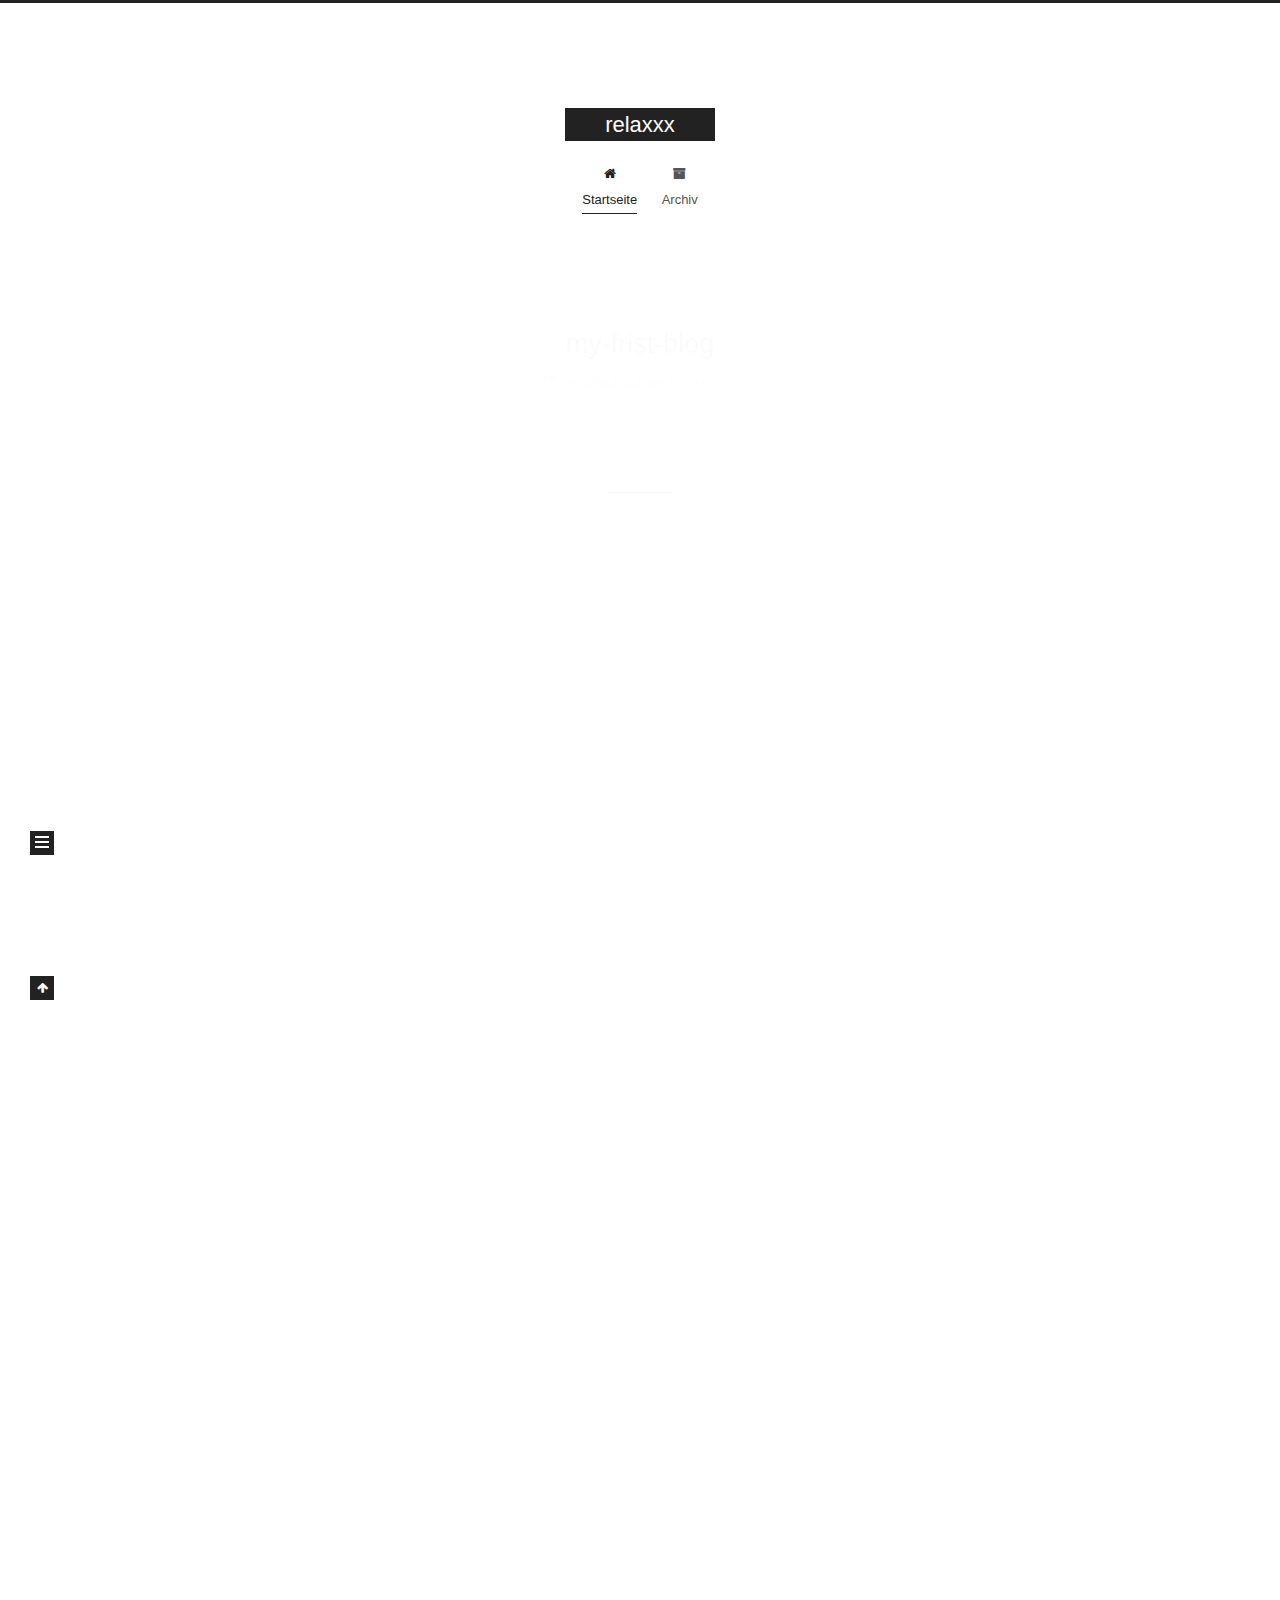
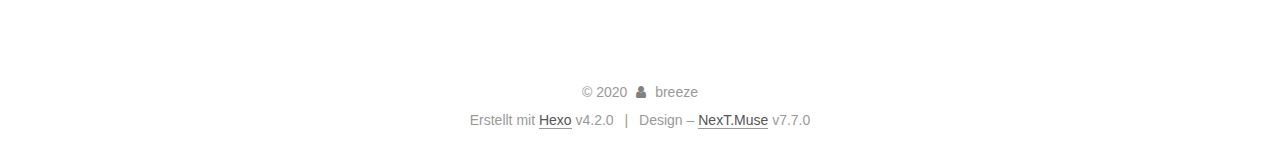
==== commit 38603284: "Site updated: 2020-01-01 17:10:11" ====
--- a/index.html
+++ b/index.html
@@ -1,5 +1,5 @@
 <!DOCTYPE html>
-<html lang="en">
+<html lang="zh-Hans">
 <head>
   <meta charset="UTF-8">
 <meta name="viewport" content="width=device-width, initial-scale=1, maximum-scale=2">
@@ -47,11 +47,10 @@
 </script>
 
   <meta property="og:type" content="website">
-<meta property="og:title" content="Hexo">
+<meta property="og:title" content="relaxxx">
 <meta property="og:url" content="http://yoursite.com/index.html">
-<meta property="og:site_name" content="Hexo">
-<meta property="og:locale" content="en_US">
-<meta property="article:author" content="John Doe">
+<meta property="og:site_name" content="relaxxx">
+<meta property="article:author" content="breeze">
 <meta name="twitter:card" content="summary">
 
 <link rel="canonical" href="http://yoursite.com/">
@@ -66,7 +65,7 @@
   };
 </script>
 
-  <title>Hexo</title>
+  <title>relaxxx</title>
   
 
 
@@ -110,14 +109,14 @@
     <div>
       <a href="/" class="brand" rel="start">
         <span class="logo-line-before"><i></i></span>
-        <span class="site-title">Hexo</span>
+        <span class="site-title">relaxxx</span>
         <span class="logo-line-after"><i></i></span>
       </a>
     </div>
   </div>
 
   <div class="site-nav-toggle">
-    <div class="toggle" aria-label="Toggle navigation bar">
+    <div class="toggle" aria-label="Navigationsleiste an/ausschalten">
       <span class="toggle-line toggle-line-first"></span>
       <span class="toggle-line toggle-line-middle"></span>
       <span class="toggle-line toggle-line-last"></span>
@@ -131,12 +130,12 @@
   <ul id="menu" class="menu">
         <li class="menu-item menu-item-home">
 
-    <a href="/" rel="section"><i class="fa fa-fw fa-home"></i>Home</a>
+    <a href="/" rel="section"><i class="fa fa-fw fa-home"></i>Startseite</a>
 
   </li>
         <li class="menu-item menu-item-archives">
 
-    <a href="/archives/" rel="section"><i class="fa fa-fw fa-archive"></i>Archives</a>
+    <a href="/archives/" rel="section"><i class="fa fa-fw fa-archive"></i>Archiv</a>
 
   </li>
   </ul>
@@ -164,22 +163,22 @@
         
   
   
-  <article itemscope itemtype="http://schema.org/Article" class="post-block home" lang="en">
-    <link itemprop="mainEntityOfPage" href="http://yoursite.com/2020/01/01/hello-world/">
+  <article itemscope itemtype="http://schema.org/Article" class="post-block home" lang="zh-Hans">
+    <link itemprop="mainEntityOfPage" href="http://yoursite.com/2020/01/01/my-frist-blog/">
 
     <span hidden itemprop="author" itemscope itemtype="http://schema.org/Person">
       <meta itemprop="image" content="/images/avatar.gif">
-      <meta itemprop="name" content="John Doe">
+      <meta itemprop="name" content="breeze">
       <meta itemprop="description" content="">
     </span>
 
     <span hidden itemprop="publisher" itemscope itemtype="http://schema.org/Organization">
-      <meta itemprop="name" content="Hexo">
+      <meta itemprop="name" content="relaxxx">
     </span>
       <header class="post-header">
         <h1 class="post-title" itemprop="name headline">
           
-            <a href="/2020/01/01/hello-world/" class="post-title-link" itemprop="url">Hello World</a>
+            <a href="/2020/01/01/my-frist-blog/" class="post-title-link" itemprop="url">my-frist-blog</a>
         </h1>
 
         <div class="post-meta">
@@ -187,9 +186,66 @@
               <span class="post-meta-item-icon">
                 <i class="fa fa-calendar-o"></i>
               </span>
-              <span class="post-meta-item-text">Posted on</span>
-
-              <time title="Created: 2020-01-01 16:36:13" itemprop="dateCreated datePublished" datetime="2020-01-01T16:36:13+08:00">2020-01-01</time>
+              <span class="post-meta-item-text">Veröffentlicht am</span>
+
+              <time title="Erstellt: 2020-01-01 17:00:37" itemprop="dateCreated datePublished" datetime="2020-01-01T17:00:37+08:00">2020-01-01</time>
+            </span>
+
+          
+
+        </div>
+      </header>
+
+    
+    
+    
+    <div class="post-body" itemprop="articleBody">
+
+      
+          
+      
+    </div>
+
+    
+    
+    
+      <footer class="post-footer">
+        <div class="post-eof"></div>
+      </footer>
+  </article>
+  
+  
+  
+
+        
+  
+  
+  <article itemscope itemtype="http://schema.org/Article" class="post-block home" lang="zh-Hans">
+    <link itemprop="mainEntityOfPage" href="http://yoursite.com/2020/01/01/hello-world/">
+
+    <span hidden itemprop="author" itemscope itemtype="http://schema.org/Person">
+      <meta itemprop="image" content="/images/avatar.gif">
+      <meta itemprop="name" content="breeze">
+      <meta itemprop="description" content="">
+    </span>
+
+    <span hidden itemprop="publisher" itemscope itemtype="http://schema.org/Organization">
+      <meta itemprop="name" content="relaxxx">
+    </span>
+      <header class="post-header">
+        <h1 class="post-title" itemprop="name headline">
+          
+            <a href="/2020/01/01/hello-world/" class="post-title-link" itemprop="url">Hello World</a>
+        </h1>
+
+        <div class="post-meta">
+            <span class="post-meta-item">
+              <span class="post-meta-item-icon">
+                <i class="fa fa-calendar-o"></i>
+              </span>
+              <span class="post-meta-item-text">Veröffentlicht am</span>
+
+              <time title="Erstellt: 2020-01-01 16:36:13" itemprop="dateCreated datePublished" datetime="2020-01-01T16:36:13+08:00">2020-01-01</time>
             </span>
 
           
@@ -276,10 +332,10 @@
 
       <ul class="sidebar-nav motion-element">
         <li class="sidebar-nav-toc">
-          Table of Contents
+          Inhaltsverzeichnis
         </li>
         <li class="sidebar-nav-overview">
-          Overview
+          Übersicht
         </li>
       </ul>
 
@@ -290,7 +346,7 @@
 
       <div class="site-overview-wrap sidebar-panel">
         <div class="site-author motion-element" itemprop="author" itemscope itemtype="http://schema.org/Person">
-  <p class="site-author-name" itemprop="name">John Doe</p>
+  <p class="site-author-name" itemprop="name">breeze</p>
   <div class="site-description" itemprop="description"></div>
 </div>
 <div class="site-state-wrap motion-element">
@@ -298,8 +354,8 @@
       <div class="site-state-item site-state-posts">
           <a href="/archives/">
         
-          <span class="site-state-item-count">1</span>
-          <span class="site-state-item-name">posts</span>
+          <span class="site-state-item-count">2</span>
+          <span class="site-state-item-name">Artikel</span>
         </a>
       </div>
   </nav>
@@ -328,12 +384,12 @@
   <span class="with-love">
     <i class="fa fa-user"></i>
   </span>
-  <span class="author" itemprop="copyrightHolder">John Doe</span>
+  <span class="author" itemprop="copyrightHolder">breeze</span>
 </div>
-  <div class="powered-by">Powered by <a href="https://hexo.io/" class="theme-link" rel="noopener" target="_blank">Hexo</a> v4.2.0
+  <div class="powered-by">Erstellt mit  <a href="https://hexo.io/" class="theme-link" rel="noopener" target="_blank">Hexo</a> v4.2.0
   </div>
   <span class="post-meta-divider">|</span>
-  <div class="theme-info">Theme – <a href="https://muse.theme-next.org/" class="theme-link" rel="noopener" target="_blank">NexT.Muse</a> v7.7.0
+  <div class="theme-info">Design – <a href="https://muse.theme-next.org/" class="theme-link" rel="noopener" target="_blank">NexT.Muse</a> v7.7.0
   </div>
 
         
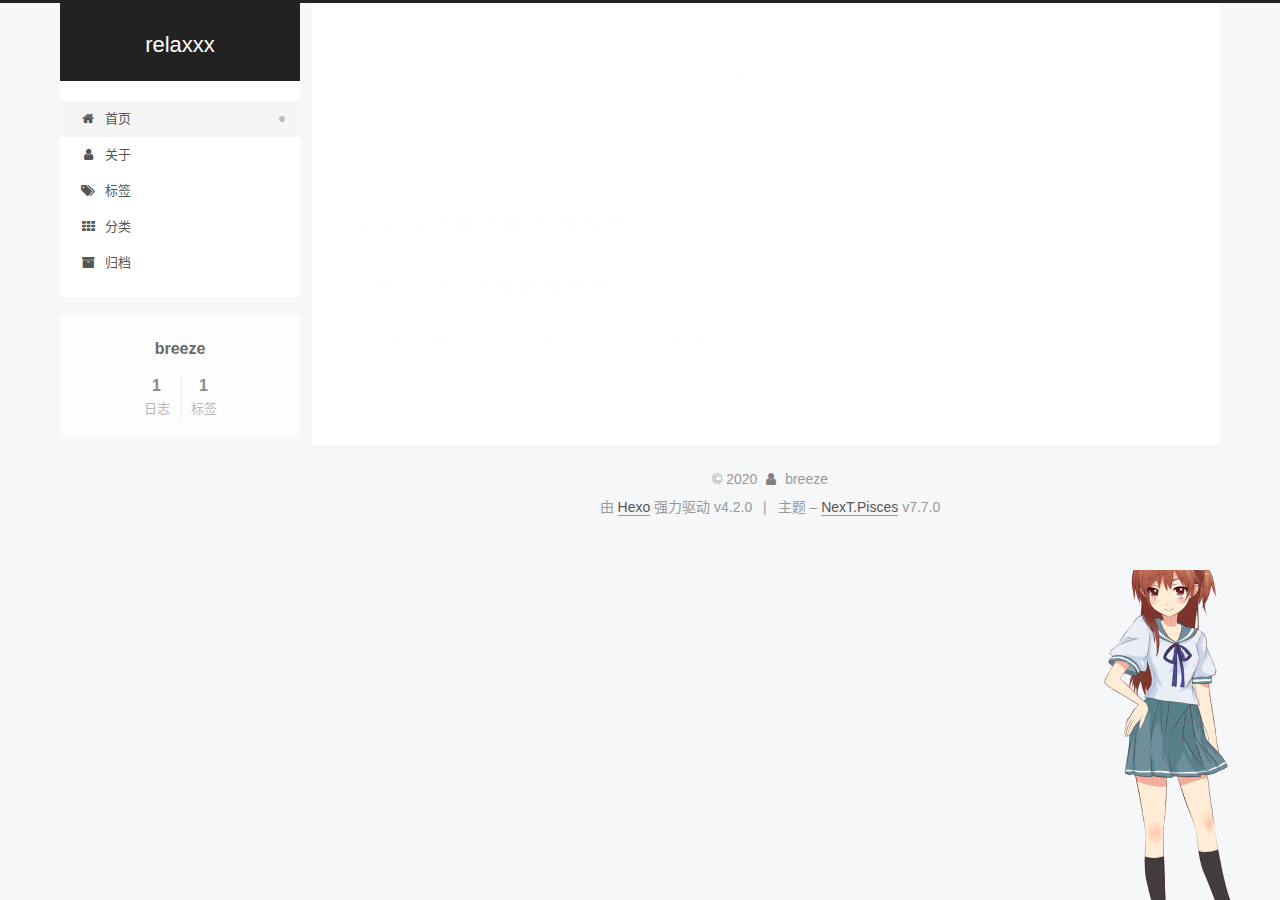
==== commit 1e5c9f40: "Site updated: 2020-01-01 20:18:10" ====
--- a/index.html
+++ b/index.html
@@ -1,5 +1,5 @@
 <!DOCTYPE html>
-<html lang="zh-Hans">
+<html lang="zh-CN">
 <head>
   <meta charset="UTF-8">
 <meta name="viewport" content="width=device-width, initial-scale=1, maximum-scale=2">
@@ -21,7 +21,7 @@
   var CONFIG = {
     hostname: new URL('http://yoursite.com').hostname,
     root: '/',
-    scheme: 'Muse',
+    scheme: 'Pisces',
     version: '7.7.0',
     exturl: false,
     sidebar: {"position":"left","display":"post","padding":18,"offset":12,"onmobile":false},
@@ -50,6 +50,7 @@
 <meta property="og:title" content="relaxxx">
 <meta property="og:url" content="http://yoursite.com/index.html">
 <meta property="og:site_name" content="relaxxx">
+<meta property="og:locale" content="zh_CN">
 <meta property="article:author" content="breeze">
 <meta name="twitter:card" content="summary">
 
@@ -116,7 +117,7 @@
   </div>
 
   <div class="site-nav-toggle">
-    <div class="toggle" aria-label="Navigationsleiste an/ausschalten">
+    <div class="toggle" aria-label="切换导航栏">
       <span class="toggle-line toggle-line-first"></span>
       <span class="toggle-line toggle-line-middle"></span>
       <span class="toggle-line toggle-line-last"></span>
@@ -130,12 +131,27 @@
   <ul id="menu" class="menu">
         <li class="menu-item menu-item-home">
 
-    <a href="/" rel="section"><i class="fa fa-fw fa-home"></i>Startseite</a>
+    <a href="/" rel="section"><i class="fa fa-fw fa-home"></i>首页</a>
+
+  </li>
+        <li class="menu-item menu-item-about">
+
+    <a href="/about/" rel="section"><i class="fa fa-fw fa-user"></i>关于</a>
+
+  </li>
+        <li class="menu-item menu-item-tags">
+
+    <a href="/tags/" rel="section"><i class="fa fa-fw fa-tags"></i>标签</a>
+
+  </li>
+        <li class="menu-item menu-item-categories">
+
+    <a href="/categories/" rel="section"><i class="fa fa-fw fa-th"></i>分类</a>
 
   </li>
         <li class="menu-item menu-item-archives">
 
-    <a href="/archives/" rel="section"><i class="fa fa-fw fa-archive"></i>Archiv</a>
+    <a href="/archives/" rel="section"><i class="fa fa-fw fa-archive"></i>归档</a>
 
   </li>
   </ul>
@@ -163,7 +179,7 @@
         
   
   
-  <article itemscope itemtype="http://schema.org/Article" class="post-block home" lang="zh-Hans">
+  <article itemscope itemtype="http://schema.org/Article" class="post-block home" lang="zh-CN">
     <link itemprop="mainEntityOfPage" href="http://yoursite.com/2020/01/01/my-frist-blog/">
 
     <span hidden itemprop="author" itemscope itemtype="http://schema.org/Person">
@@ -178,7 +194,7 @@
       <header class="post-header">
         <h1 class="post-title" itemprop="name headline">
           
-            <a href="/2020/01/01/my-frist-blog/" class="post-title-link" itemprop="url">my-frist-blog</a>
+            <a href="/2020/01/01/my-frist-blog/" class="post-title-link" itemprop="url">2020年一月一日</a>
         </h1>
 
         <div class="post-meta">
@@ -186,9 +202,10 @@
               <span class="post-meta-item-icon">
                 <i class="fa fa-calendar-o"></i>
               </span>
-              <span class="post-meta-item-text">Veröffentlicht am</span>
-
-              <time title="Erstellt: 2020-01-01 17:00:37" itemprop="dateCreated datePublished" datetime="2020-01-01T17:00:37+08:00">2020-01-01</time>
+              <span class="post-meta-item-text">发表于</span>
+              
+
+              <time title="创建时间：2020-01-01 17:00:37 / 修改时间：17:34:29" itemprop="dateCreated datePublished" datetime="2020-01-01T17:00:37+08:00">2020-01-01</time>
             </span>
 
           
@@ -202,76 +219,7 @@
     <div class="post-body" itemprop="articleBody">
 
       
-          
-      
-    </div>
-
-    
-    
-    
-      <footer class="post-footer">
-        <div class="post-eof"></div>
-      </footer>
-  </article>
-  
-  
-  
-
-        
-  
-  
-  <article itemscope itemtype="http://schema.org/Article" class="post-block home" lang="zh-Hans">
-    <link itemprop="mainEntityOfPage" href="http://yoursite.com/2020/01/01/hello-world/">
-
-    <span hidden itemprop="author" itemscope itemtype="http://schema.org/Person">
-      <meta itemprop="image" content="/images/avatar.gif">
-      <meta itemprop="name" content="breeze">
-      <meta itemprop="description" content="">
-    </span>
-
-    <span hidden itemprop="publisher" itemscope itemtype="http://schema.org/Organization">
-      <meta itemprop="name" content="relaxxx">
-    </span>
-      <header class="post-header">
-        <h1 class="post-title" itemprop="name headline">
-          
-            <a href="/2020/01/01/hello-world/" class="post-title-link" itemprop="url">Hello World</a>
-        </h1>
-
-        <div class="post-meta">
-            <span class="post-meta-item">
-              <span class="post-meta-item-icon">
-                <i class="fa fa-calendar-o"></i>
-              </span>
-              <span class="post-meta-item-text">Veröffentlicht am</span>
-
-              <time title="Erstellt: 2020-01-01 16:36:13" itemprop="dateCreated datePublished" datetime="2020-01-01T16:36:13+08:00">2020-01-01</time>
-            </span>
-
-          
-
-        </div>
-      </header>
-
-    
-    
-    
-    <div class="post-body" itemprop="articleBody">
-
-      
-          <p>Welcome to <a href="https://hexo.io/" target="_blank" rel="noopener">Hexo</a>! This is your very first post. Check <a href="https://hexo.io/docs/" target="_blank" rel="noopener">documentation</a> for more info. If you get any problems when using Hexo, you can find the answer in <a href="https://hexo.io/docs/troubleshooting.html" target="_blank" rel="noopener">troubleshooting</a> or you can ask me on <a href="https://github.com/hexojs/hexo/issues" target="_blank" rel="noopener">GitHub</a>.</p>
-<h2 id="Quick-Start"><a href="#Quick-Start" class="headerlink" title="Quick Start"></a>Quick Start</h2><h3 id="Create-a-new-post"><a href="#Create-a-new-post" class="headerlink" title="Create a new post"></a>Create a new post</h3><figure class="highlight bash"><table><tr><td class="gutter"><pre><span class="line">1</span><br></pre></td><td class="code"><pre><span class="line">$ hexo new <span class="string">"My New Post"</span></span><br></pre></td></tr></table></figure>
-
-<p>More info: <a href="https://hexo.io/docs/writing.html" target="_blank" rel="noopener">Writing</a></p>
-<h3 id="Run-server"><a href="#Run-server" class="headerlink" title="Run server"></a>Run server</h3><figure class="highlight bash"><table><tr><td class="gutter"><pre><span class="line">1</span><br></pre></td><td class="code"><pre><span class="line">$ hexo server</span><br></pre></td></tr></table></figure>
-
-<p>More info: <a href="https://hexo.io/docs/server.html" target="_blank" rel="noopener">Server</a></p>
-<h3 id="Generate-static-files"><a href="#Generate-static-files" class="headerlink" title="Generate static files"></a>Generate static files</h3><figure class="highlight bash"><table><tr><td class="gutter"><pre><span class="line">1</span><br></pre></td><td class="code"><pre><span class="line">$ hexo generate</span><br></pre></td></tr></table></figure>
-
-<p>More info: <a href="https://hexo.io/docs/generating.html" target="_blank" rel="noopener">Generating</a></p>
-<h3 id="Deploy-to-remote-sites"><a href="#Deploy-to-remote-sites" class="headerlink" title="Deploy to remote sites"></a>Deploy to remote sites</h3><figure class="highlight bash"><table><tr><td class="gutter"><pre><span class="line">1</span><br></pre></td><td class="code"><pre><span class="line">$ hexo deploy</span><br></pre></td></tr></table></figure>
-
-<p>More info: <a href="https://hexo.io/docs/one-command-deployment.html" target="_blank" rel="noopener">Deployment</a></p>
+          <h2 id="毕业设计要不要做博客呢？"><a href="#毕业设计要不要做博客呢？" class="headerlink" title="毕业设计要不要做博客呢？"></a>毕业设计要不要做博客呢？</h2><h3 id="问题一-使用怎样的技术栈？"><a href="#问题一-使用怎样的技术栈？" class="headerlink" title="问题一 使用怎样的技术栈？"></a>问题一 使用怎样的技术栈？</h3><figure class="highlight bash"><table><tr><td class="gutter"><pre><span class="line">1</span><br></pre></td><td class="code"><pre><span class="line">System.out.println(<span class="string">"you can ask me"</span>)</span><br></pre></td></tr></table></figure>
 
       
     </div>
@@ -332,10 +280,10 @@
 
       <ul class="sidebar-nav motion-element">
         <li class="sidebar-nav-toc">
-          Inhaltsverzeichnis
+          文章目录
         </li>
         <li class="sidebar-nav-overview">
-          Übersicht
+          站点概览
         </li>
       </ul>
 
@@ -354,9 +302,13 @@
       <div class="site-state-item site-state-posts">
           <a href="/archives/">
         
-          <span class="site-state-item-count">2</span>
-          <span class="site-state-item-name">Artikel</span>
+          <span class="site-state-item-count">1</span>
+          <span class="site-state-item-name">日志</span>
         </a>
+      </div>
+      <div class="site-state-item site-state-tags">
+        <span class="site-state-item-count">1</span>
+        <span class="site-state-item-name">标签</span>
       </div>
   </nav>
 </div>
@@ -386,10 +338,10 @@
   </span>
   <span class="author" itemprop="copyrightHolder">breeze</span>
 </div>
-  <div class="powered-by">Erstellt mit  <a href="https://hexo.io/" class="theme-link" rel="noopener" target="_blank">Hexo</a> v4.2.0
+  <div class="powered-by">由 <a href="https://hexo.io/" class="theme-link" rel="noopener" target="_blank">Hexo</a> 强力驱动 v4.2.0
   </div>
   <span class="post-meta-divider">|</span>
-  <div class="theme-info">Design – <a href="https://muse.theme-next.org/" class="theme-link" rel="noopener" target="_blank">NexT.Muse</a> v7.7.0
+  <div class="theme-info">主题 – <a href="https://pisces.theme-next.org/" class="theme-link" rel="noopener" target="_blank">NexT.Pisces</a> v7.7.0
   </div>
 
         
@@ -415,7 +367,7 @@
 <script src="/js/motion.js"></script>
 
 
-<script src="/js/schemes/muse.js"></script>
+<script src="/js/schemes/pisces.js"></script>
 
 
 <script src="/js/next-boot.js"></script>
@@ -443,5 +395,5 @@
 
   
 
-</body>
+<script src="/live2dw/lib/L2Dwidget.min.js?094cbace49a39548bed64abff5988b05"></script><script>L2Dwidget.init({"pluginRootPath":"live2dw/","pluginJsPath":"lib/","pluginModelPath":"assets/","tagMode":false,"log":false,"model":{"jsonPath":"/live2dw/assets/hibiki.model.json"},"display":{"position":"right","width":200,"height":350},"mobile":{"show":true}});</script></body>
 </html>
--- a/css/main.css
+++ b/css/main.css
@@ -155,7 +155,7 @@
   height: 100%;
 }
 body {
-  background: #fff;
+  background: #f5f7f9;
   color: #555;
   font-family: 'Lato', "PingFang SC", "Microsoft YaHei", sans-serif;
   font-size: 1em;
@@ -294,10 +294,10 @@
   border-bottom-width: 1px;
 }
 .btn {
-  background: #222;
-  border: 2px solid #222;
-  border-radius: 0;
-  color: #fff;
+  background: #fff;
+  border: 2px solid #555;
+  border-radius: 2px;
+  color: #555;
   display: inline-block;
   font-size: 0.875em;
   line-height: 2;
@@ -309,9 +309,9 @@
   transition-timing-function: ease-in-out;
 }
 .btn:hover {
-  background: #fff;
+  background: #222;
   border-color: #222;
-  color: #222;
+  color: #fff;
 }
 .btn + .btn {
   margin: 0 0 8px 8px;
@@ -889,9 +889,9 @@
   margin: 0.1em 0.2em;
 }
 .comment-button-group .comment-button.active {
-  background: #fff;
+  background: #222;
   border-color: #222;
-  color: #222;
+  color: #fff;
 }
 .comment-position {
   display: none;
@@ -916,16 +916,16 @@
 }
 .main-inner {
   margin: 0 auto;
-  width: 700px;
+  width: calc(100% - 20px);
 }
 @media (min-width: 1200px) {
   .main-inner {
-    width: 800px;
+    width: 1160px;
   }
 }
 @media (min-width: 1600px) {
   .main-inner {
-    width: 900px;
+    width: 73%;
   }
 }
 .header {
@@ -934,16 +934,16 @@
 .header-inner {
   margin: 0 auto;
   position: relative;
-  width: 700px;
+  width: calc(100% - 20px);
 }
 @media (min-width: 1200px) {
   .header-inner {
-    width: 800px;
+    width: 1160px;
   }
 }
 @media (min-width: 1600px) {
   .header-inner {
-    width: 900px;
+    width: 73%;
   }
 }
 .headband {
@@ -980,7 +980,7 @@
   vertical-align: top;
 }
 .site-subtitle {
-  color: #999;
+  color: #ddd;
   font-size: 0.8125em;
   margin-top: 10px;
 }
@@ -1126,23 +1126,23 @@
   display: inline-block;
 }
 .site-author-image {
-  border: 2px solid #333;
+  border: 1px solid #eee;
   display: block;
   height: auto;
   margin: 0 auto;
-  max-width: 96px;
+  max-width: 120px;
   padding: 2px;
 }
 .site-author-name {
-  color: #f5f5f5;
-  font-weight: normal;
-  margin: 5px 0 0;
+  color: #222;
+  font-weight: 600;
+  margin: 0;
   text-align: center;
 }
 .site-description {
   color: #999;
-  font-size: 1em;
-  margin-top: 5px;
+  font-size: 0.8125em;
+  margin-top: 0;
   text-align: center;
 }
 .links-of-author {
@@ -1159,7 +1159,7 @@
 }
 .links-of-author a::before,
 .links-of-author span.exturl::before {
-  background: #831718;
+  background: #128175;
   border-radius: 50%;
   content: ' ';
   display: inline-block;
@@ -1252,14 +1252,14 @@
   margin-left: 10px;
 }
 .sidebar-nav li:hover {
-  color: #f5f5f5;
+  color: #fc6423;
 }
 .sidebar-nav .sidebar-nav-active {
-  border-bottom-color: #87daff;
-  color: #87daff;
+  border-bottom-color: #fc6423;
+  color: #fc6423;
 }
 .sidebar-nav .sidebar-nav-active:hover {
-  color: #87daff;
+  color: #fc6423;
 }
 .sidebar-panel {
   display: none;
@@ -1286,7 +1286,7 @@
   }
 }
 .sidebar-toggle:hover .toggle-line {
-  background: #87daff;
+  background: #fc6423;
 }
 .post-toc-wrap {
   overflow-x: hidden;
@@ -1305,16 +1305,16 @@
   padding-left: 0;
 }
 .post-toc ol a {
-  border-bottom-color: #555;
-  color: #999;
+  border-bottom-color: #ccc;
+  color: #666;
   transition-property: all;
   transition-delay: 0s;
   transition-duration: 0.2s;
   transition-timing-function: ease-in-out;
 }
 .post-toc ol a:hover {
-  border-bottom-color: #ccc;
-  color: #ccc;
+  border-bottom-color: #000;
+  color: #000;
 }
 .post-toc .nav-item {
   line-height: 1.8;
@@ -1335,14 +1335,14 @@
   display: block;
 }
 .post-toc .nav .active > a {
-  border-bottom-color: #87daff;
-  color: #87daff;
+  border-bottom-color: #fc6423;
+  color: #fc6423;
 }
 .post-toc .nav .active-current > a {
-  color: #87daff;
+  color: #fc6423;
 }
 .post-toc .nav .active-current > a:hover {
-  color: #87daff;
+  color: #fc6423;
 }
 .site-state {
   display: flex;
@@ -1357,7 +1357,7 @@
   padding: 0 15px;
 }
 .site-state-item:not(:first-child) {
-  border-left: 1px solid #333;
+  border-left: 1px solid #eee;
 }
 .site-state-item a {
   border-bottom: none;
@@ -1365,13 +1365,13 @@
 .site-state-item-count {
   color: inherit;
   display: block;
-  font-size: 1.25em;
+  font-size: 1em;
   font-weight: 600;
   text-align: center;
 }
 .site-state-item-name {
-  color: inherit;
-  font-size: 0.875em;
+  color: #999;
+  font-size: 0.8125em;
 }
 .footer {
   color: #999;
@@ -1388,16 +1388,16 @@
   box-sizing: border-box;
   margin: 0 auto;
   text-align: center;
-  width: 700px;
+  width: calc(100% - 20px);
 }
 @media (min-width: 1200px) {
   .footer-inner {
-    width: 800px;
+    width: 1160px;
   }
 }
 @media (min-width: 1600px) {
   .footer-inner {
-    width: 900px;
+    width: 73%;
   }
 }
 .with-love {
@@ -1473,7 +1473,7 @@
   cursor: pointer;
   font-size: 12px;
   left: 30px;
-  opacity: 1;
+  opacity: 0.6;
   padding: 0 6px;
   position: fixed;
   text-align: center;
@@ -1488,10 +1488,10 @@
   display: none;
 }
 .back-to-top:hover {
-  color: #87daff;
+  color: #fc6423;
 }
 .back-to-top.back-to-top-on {
-  bottom: 19px;
+  bottom: 30px;
 }
 @media (max-width: 991px) {
   .back-to-top {
@@ -2141,137 +2141,322 @@
 .tag-cloud a:hover {
   color: #222 !important;
 }
-@media (max-width: 767px) {
-  .header-inner,
-  .main-inner,
+.header {
+  margin: 0 auto;
+  position: relative;
+  width: calc(100% - 20px);
+}
+@media (min-width: 1200px) {
+  .header {
+    width: 1160px;
+  }
+}
+@media (min-width: 1600px) {
+  .header {
+    width: 73%;
+  }
+}
+@media (max-width: 991px) {
+  .header {
+    width: auto;
+  }
+}
+.header-inner {
+  background: #fff;
+  border-radius: initial;
+  box-shadow: initial;
+  overflow: hidden;
+  padding: 0;
+  position: absolute;
+  top: 0;
+  width: 240px;
+}
+@media (min-width: 1200px) {
+  .header-inner {
+    width: 240px;
+  }
+}
+@media (max-width: 991px) {
+  .header-inner {
+    border-radius: initial;
+    position: relative;
+    width: auto;
+  }
+}
+.main::before,
+.main::after {
+  content: ' ';
+  display: table;
+}
+.main::after {
+  clear: both;
+}
+@media (max-width: 991px) {
+  .main-inner {
+    width: auto;
+  }
+}
+.content-wrap {
+  background: #fff;
+  border-radius: initial;
+  box-shadow: initial;
+  box-sizing: border-box;
+  float: right;
+  padding: 40px;
+  width: calc(100% - 252px);
+}
+@media (max-width: 991px) {
+  .content-wrap {
+    border-radius: initial;
+    padding: 20px;
+    width: 100%;
+  }
+}
+.sidebar {
+  background: #f5f7f9;
+  box-shadow: none;
+  float: left;
+  position: static;
+  width: 240px;
+}
+@media (max-width: 991px) {
+  .sidebar {
+    display: none;
+  }
+}
+.sidebar-toggle {
+  display: none;
+}
+.footer-inner {
+  padding-left: 260px;
+}
+.back-to-top {
+  left: auto;
+  right: 30px;
+}
+@media (max-width: 991px) {
+  .back-to-top {
+    right: 20px;
+  }
+}
+@media (max-width: 991px) {
   .footer-inner {
+    padding-left: 0;
+    padding-right: 0;
     width: auto;
   }
 }
-.header-inner {
-  padding-top: 100px;
-}
-@media (max-width: 767px) {
-  .header-inner {
-    padding-top: 50px;
-  }
-}
-.main-inner {
-  padding-bottom: 60px;
-}
-.content {
-  padding-top: 70px;
-}
-@media (max-width: 767px) {
-  .content {
-    padding-top: 35px;
-  }
-}
-embed {
-  display: block;
-  margin: 0 auto 25px auto;
-}
-.custom-logo .site-meta-headline {
-  text-align: center;
-}
-.custom-logo .brand {
+.site-brand-container {
+  position: relative;
+}
+.site-meta {
+  background: #222;
+  color: #fff;
+  padding: 20px 0;
+}
+@media (max-width: 991px) {
+  .site-meta {
+    box-shadow: 0 0 16px rgba(0,0,0,0.5);
+  }
+}
+.brand {
   background: none;
-}
-.custom-logo .site-title {
-  color: #222;
-  margin: 10px auto 0;
-}
-.custom-logo .site-title a {
-  border: 0;
+  padding: 0;
+}
+.brand:hover {
+  color: #fff;
+}
+.site-subtitle {
+  font-weight: initial;
+  margin: 10px 10px 0;
 }
 .custom-logo-image {
+  margin-top: 20px;
+}
+@media (max-width: 991px) {
+  .custom-logo-image {
+    display: none;
+  }
+}
+.site-nav-toggle {
+  left: 20px;
+  top: 50%;
+  transform: translateY(-50%);
+}
+@media (min-width: 768px) and (max-width: 991px) {
+  .site-nav-toggle {
+    display: block;
+  }
+}
+.site-nav-toggle .toggle .toggle-line {
   background: #fff;
-  margin: 0 auto;
-  max-width: 150px;
-  padding: 5px;
-}
-@media (max-width: 767px) {
+}
+@media (min-width: 768px) and (max-width: 991px) {
   .site-nav {
-    background: #fff;
-    border-bottom: 1px solid #ddd;
-    border-top: 1px solid #ddd;
-    left: 0;
-    margin: 0;
-    padding: 0;
-    width: 100%;
-  }
-}
-.site-nav-toggle {
-  top: 50px;
-}
-@media (max-width: 767px) {
-  .menu {
-    text-align: left;
+    display: none;
   }
 }
 .menu-item-active a,
 .menu .menu-item a:hover,
 .menu .menu-item span.exturl:hover {
-  border-bottom: 1px solid #222 !important;
-  color: #222;
-}
-@media (max-width: 767px) {
-  .menu-item-active a,
-  .menu .menu-item a:hover,
-  .menu .menu-item span.exturl:hover {
-    border-bottom: 1px dotted #ddd !important;
-  }
-}
-@media (max-width: 767px) {
-  .menu .menu-item {
-    display: block;
-    margin: 0 10px;
-    vertical-align: top;
-  }
+  background: #f5f5f5;
+}
+.menu-item-active a::after,
+.menu .menu-item a:hover::after,
+.menu .menu-item span.exturl:hover::after {
+  background: #bbb;
+  border-radius: 50%;
+  content: ' ';
+  height: 6px;
+  margin-top: -3px;
+  position: absolute;
+  right: 15px;
+  top: 50%;
+  width: 6px;
+}
+.menu .menu-item {
+  display: block;
+  margin: 0;
 }
 .menu .menu-item a,
 .menu .menu-item span.exturl {
-  border-bottom: 1px solid transparent;
-}
-@media (max-width: 767px) {
-  .menu .menu-item a,
-  .menu .menu-item span.exturl {
-    padding: 5px 10px;
-  }
-}
-@media (min-width: 768px) and (max-width: 991px) {
-  .menu .menu-item .fa {
-    display: block;
-    line-height: 2;
-    margin-right: 0;
-    width: 100%;
-  }
-}
-@media (min-width: 992px) {
-  .menu .menu-item .fa {
-    display: block;
-    line-height: 2;
-    margin-right: 0;
-    width: 100%;
-  }
+  padding: 5px 20px;
+  position: relative;
+  text-align: left;
+  transition-property: background-color;
 }
 .menu .menu-item .badge {
+  background: #ccc;
+  border-radius: 10px;
+  color: #fff;
+  float: right;
+  padding: 2px 5px;
+  text-shadow: 1px 1px 0 rgba(0,0,0,0.1);
+  vertical-align: middle;
+}
+.sub-menu {
+  background: #fff;
+  border-bottom: 1px solid #ddd;
+  margin: 0;
+  padding: 6px 0;
+}
+.sub-menu .menu-item {
+  display: inline-block;
+}
+.sub-menu .menu-item a,
+.sub-menu .menu-item span.exturl {
+  margin: 5px 10px;
+  padding: initial;
+}
+.sub-menu .menu-item a:hover,
+.sub-menu .menu-item span.exturl:hover {
+  background: initial;
+  color: #fc6423;
+}
+.sub-menu .menu-item a::after,
+.sub-menu .menu-item span.exturl::after {
+  content: initial !important;
+}
+.sub-menu .menu-item-active a {
+  background: #fff;
+  border-bottom-color: #fc6423;
+  color: #fc6423;
+}
+.sub-menu .menu-item-active a:hover {
+  background: #fff;
+  border-bottom-color: #fc6423;
+}
+.sidebar {
+  bottom: auto;
+  right: auto;
+}
+.sidebar a,
+.sidebar span.exturl {
+  color: #555;
+}
+.sidebar a:hover,
+.sidebar span.exturl:hover {
+  border-bottom-color: #222;
+  color: #222;
+}
+.sidebar-inner {
+  background: #fff;
+  border-radius: initial;
+  box-shadow: initial;
+  box-sizing: border-box;
+  color: #555;
+  width: 240px;
+  opacity: 0;
+}
+.sidebar-inner.affix {
+  position: fixed;
+  top: 12px;
+}
+.sidebar-inner.affix-bottom {
+  position: absolute;
+}
+.site-state-item {
+  padding: 0 10px;
+}
+.sidebar-button {
+  border-bottom: 1px dotted #ccc;
+  border-top: 1px dotted #ccc;
+  margin-top: 10px;
+  text-align: center;
+}
+.sidebar-button a {
+  border: 0;
+  color: #fc6423;
+  display: block;
+}
+.sidebar-button a:hover {
+  background: none;
+  border: 0;
+  color: #e34603;
+}
+.sidebar-button a:hover .fa {
+  color: #e34603;
+}
+.links-of-author {
+  display: flex;
+  flex-wrap: wrap;
+  margin-top: 10px;
+  justify-content: center;
+}
+.links-of-author-item {
+  margin: 5px 0 0;
+  width: 50%;
+}
+.links-of-author-item a,
+.links-of-author-item span.exturl {
+  box-sizing: border-box;
+  display: inline-block;
+  margin-bottom: 0;
+  margin-right: 0;
+  max-width: 216px;
+  overflow: hidden;
+  padding: 0 5px;
+  text-overflow: ellipsis;
+  white-space: nowrap;
+}
+.links-of-author-item a,
+.links-of-author-item span.exturl {
+  border-bottom: none;
+  display: block;
+  text-decoration: none;
+}
+.links-of-author-item a::before,
+.links-of-author-item span.exturl::before {
+  display: none;
+}
+.links-of-author-item a:hover,
+.links-of-author-item span.exturl:hover {
   background: #eee;
-  padding: 1px 4px;
-}
-.sub-menu {
-  margin: 10px 0;
-}
-.sub-menu .menu-item {
-  display: inline-block;
-}
-.sidebar {
-  left: -320px;
-}
-.sidebar.sidebar-active {
-  left: 0;
-}
-.sidebar {
-  transition: all 0.4s;
-  width: 320px;
-}
+  border-radius: 4px;
+}
+.links-of-author-item .fa {
+  margin-right: 2px;
+}
+.links-of-blogroll-item {
+  padding: 0;
+}
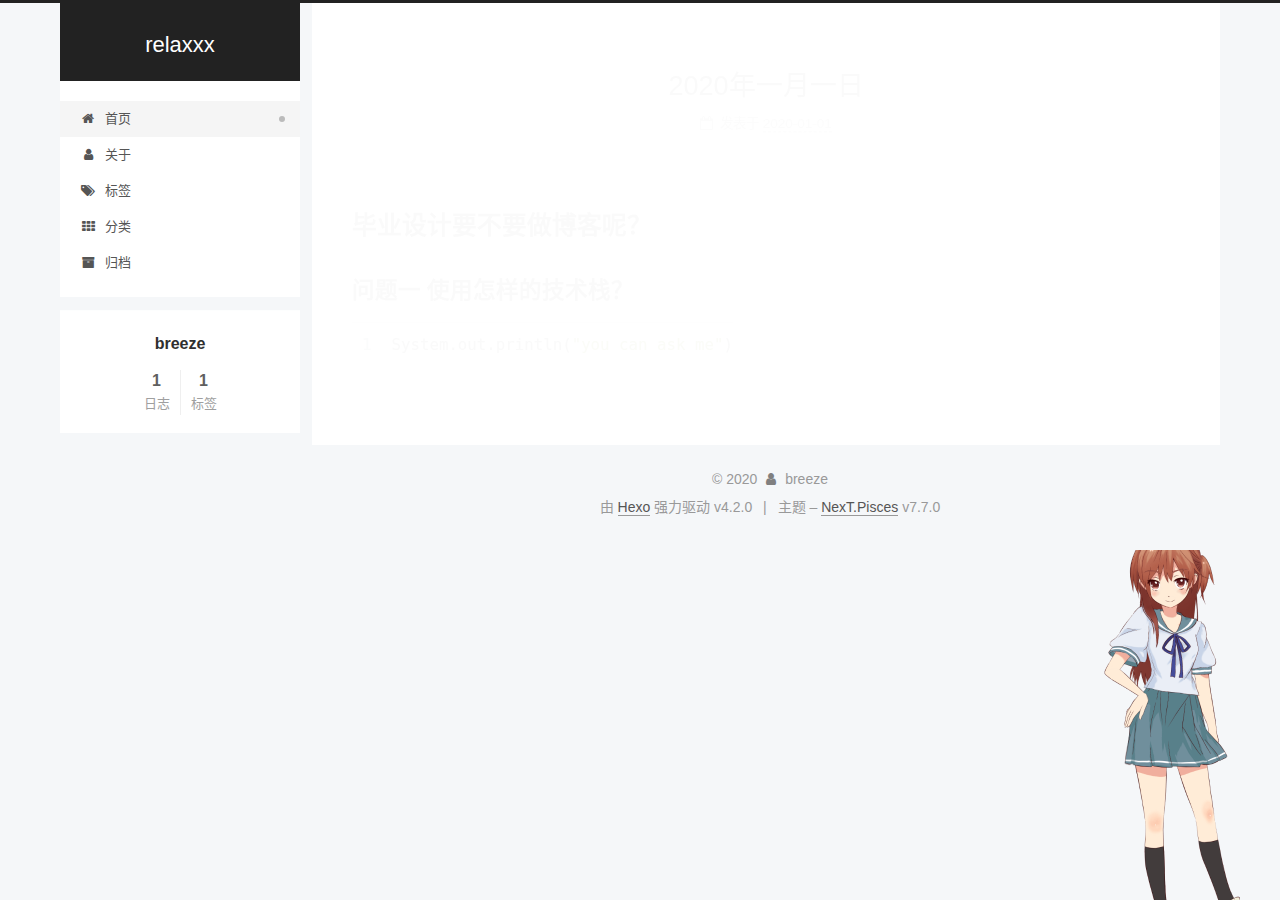
==== commit eaf19374: "Site updated: 2020-01-01 21:13:47" ====
--- a/index.html
+++ b/index.html
@@ -395,5 +395,5 @@
 
   
 
-<script src="/live2dw/lib/L2Dwidget.min.js?094cbace49a39548bed64abff5988b05"></script><script>L2Dwidget.init({"pluginRootPath":"live2dw/","pluginJsPath":"lib/","pluginModelPath":"assets/","tagMode":false,"log":false,"model":{"jsonPath":"/live2dw/assets/hibiki.model.json"},"display":{"position":"right","width":200,"height":350},"mobile":{"show":true}});</script></body>
+<script src="/live2dw/lib/L2Dwidget.min.js?094cbace49a39548bed64abff5988b05"></script><script>L2Dwidget.init({"pluginRootPath":"live2dw/","pluginJsPath":"lib/","pluginModelPath":"assets/","tagMode":false,"log":false,"model":{"jsonPath":"/live2dw/assets/hibiki.model.json"},"display":{"position":"right","width":200,"height":370},"mobile":{"show":true}});</script></body>
 </html>
--- a/css/main.css
+++ b/css/main.css
@@ -1159,7 +1159,7 @@
 }
 .links-of-author a::before,
 .links-of-author span.exturl::before {
-  background: #128175;
+  background: #b094e7;
   border-radius: 50%;
   content: ' ';
   display: inline-block;
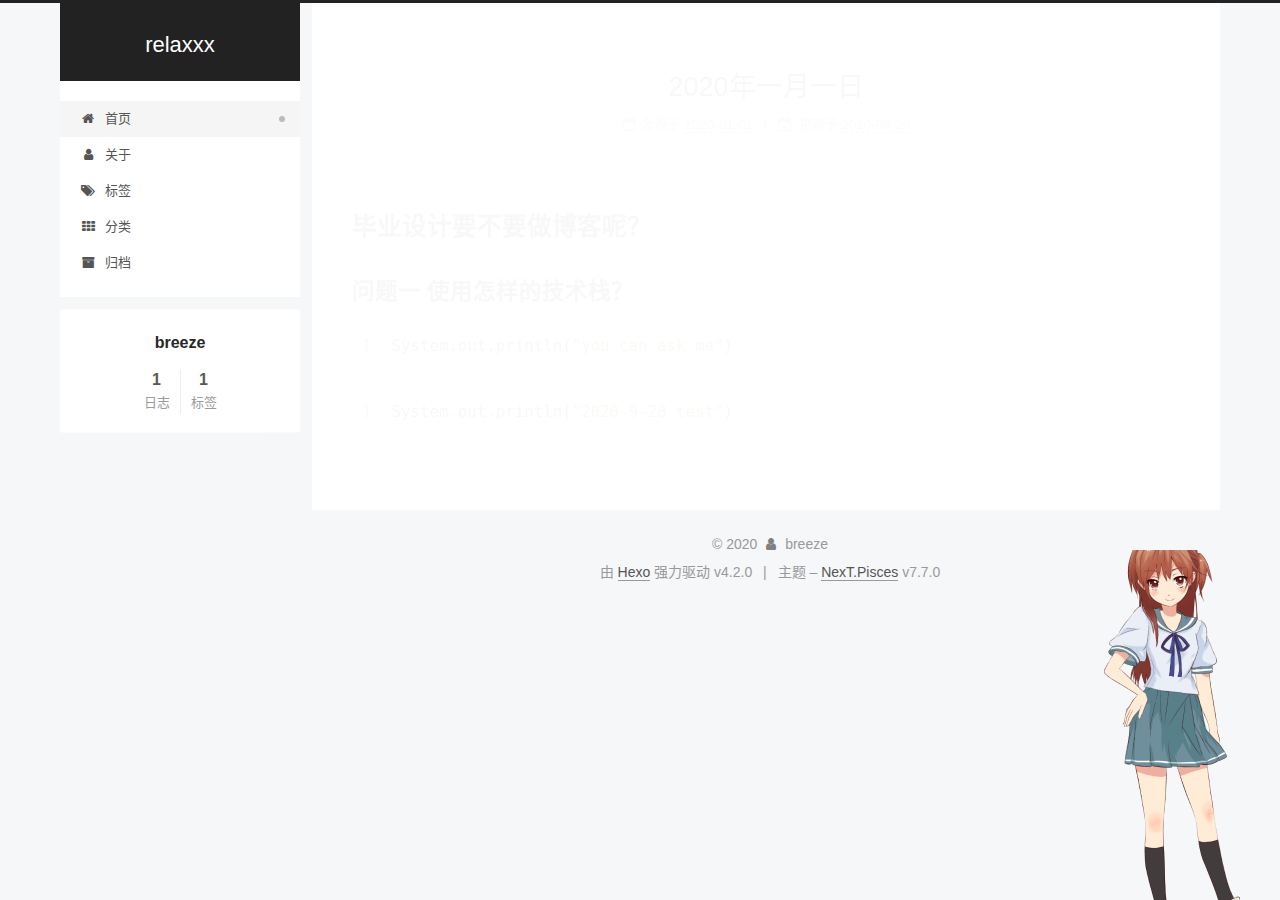
==== commit e1f4e11b: "Site updated: 2020-09-28 17:06:50" ====
--- a/index.html
+++ b/index.html
@@ -203,10 +203,16 @@
                 <i class="fa fa-calendar-o"></i>
               </span>
               <span class="post-meta-item-text">发表于</span>
-              
-
-              <time title="创建时间：2020-01-01 17:00:37 / 修改时间：17:34:29" itemprop="dateCreated datePublished" datetime="2020-01-01T17:00:37+08:00">2020-01-01</time>
+
+              <time title="创建时间：2020-01-01 17:00:37" itemprop="dateCreated datePublished" datetime="2020-01-01T17:00:37+08:00">2020-01-01</time>
             </span>
+              <span class="post-meta-item">
+                <span class="post-meta-item-icon">
+                  <i class="fa fa-calendar-check-o"></i>
+                </span>
+                <span class="post-meta-item-text">更新于</span>
+                <time title="修改时间：2020-09-28 17:03:37" itemprop="dateModified" datetime="2020-09-28T17:03:37+08:00">2020-09-28</time>
+              </span>
 
           
 
@@ -220,6 +226,8 @@
 
       
           <h2 id="毕业设计要不要做博客呢？"><a href="#毕业设计要不要做博客呢？" class="headerlink" title="毕业设计要不要做博客呢？"></a>毕业设计要不要做博客呢？</h2><h3 id="问题一-使用怎样的技术栈？"><a href="#问题一-使用怎样的技术栈？" class="headerlink" title="问题一 使用怎样的技术栈？"></a>问题一 使用怎样的技术栈？</h3><figure class="highlight bash"><table><tr><td class="gutter"><pre><span class="line">1</span><br></pre></td><td class="code"><pre><span class="line">System.out.println(<span class="string">"you can ask me"</span>)</span><br></pre></td></tr></table></figure>
+
+<figure class="highlight bash"><table><tr><td class="gutter"><pre><span class="line">1</span><br></pre></td><td class="code"><pre><span class="line">System.out.println(<span class="string">"2020-9-28 test"</span>)</span><br></pre></td></tr></table></figure>
 
       
     </div>
